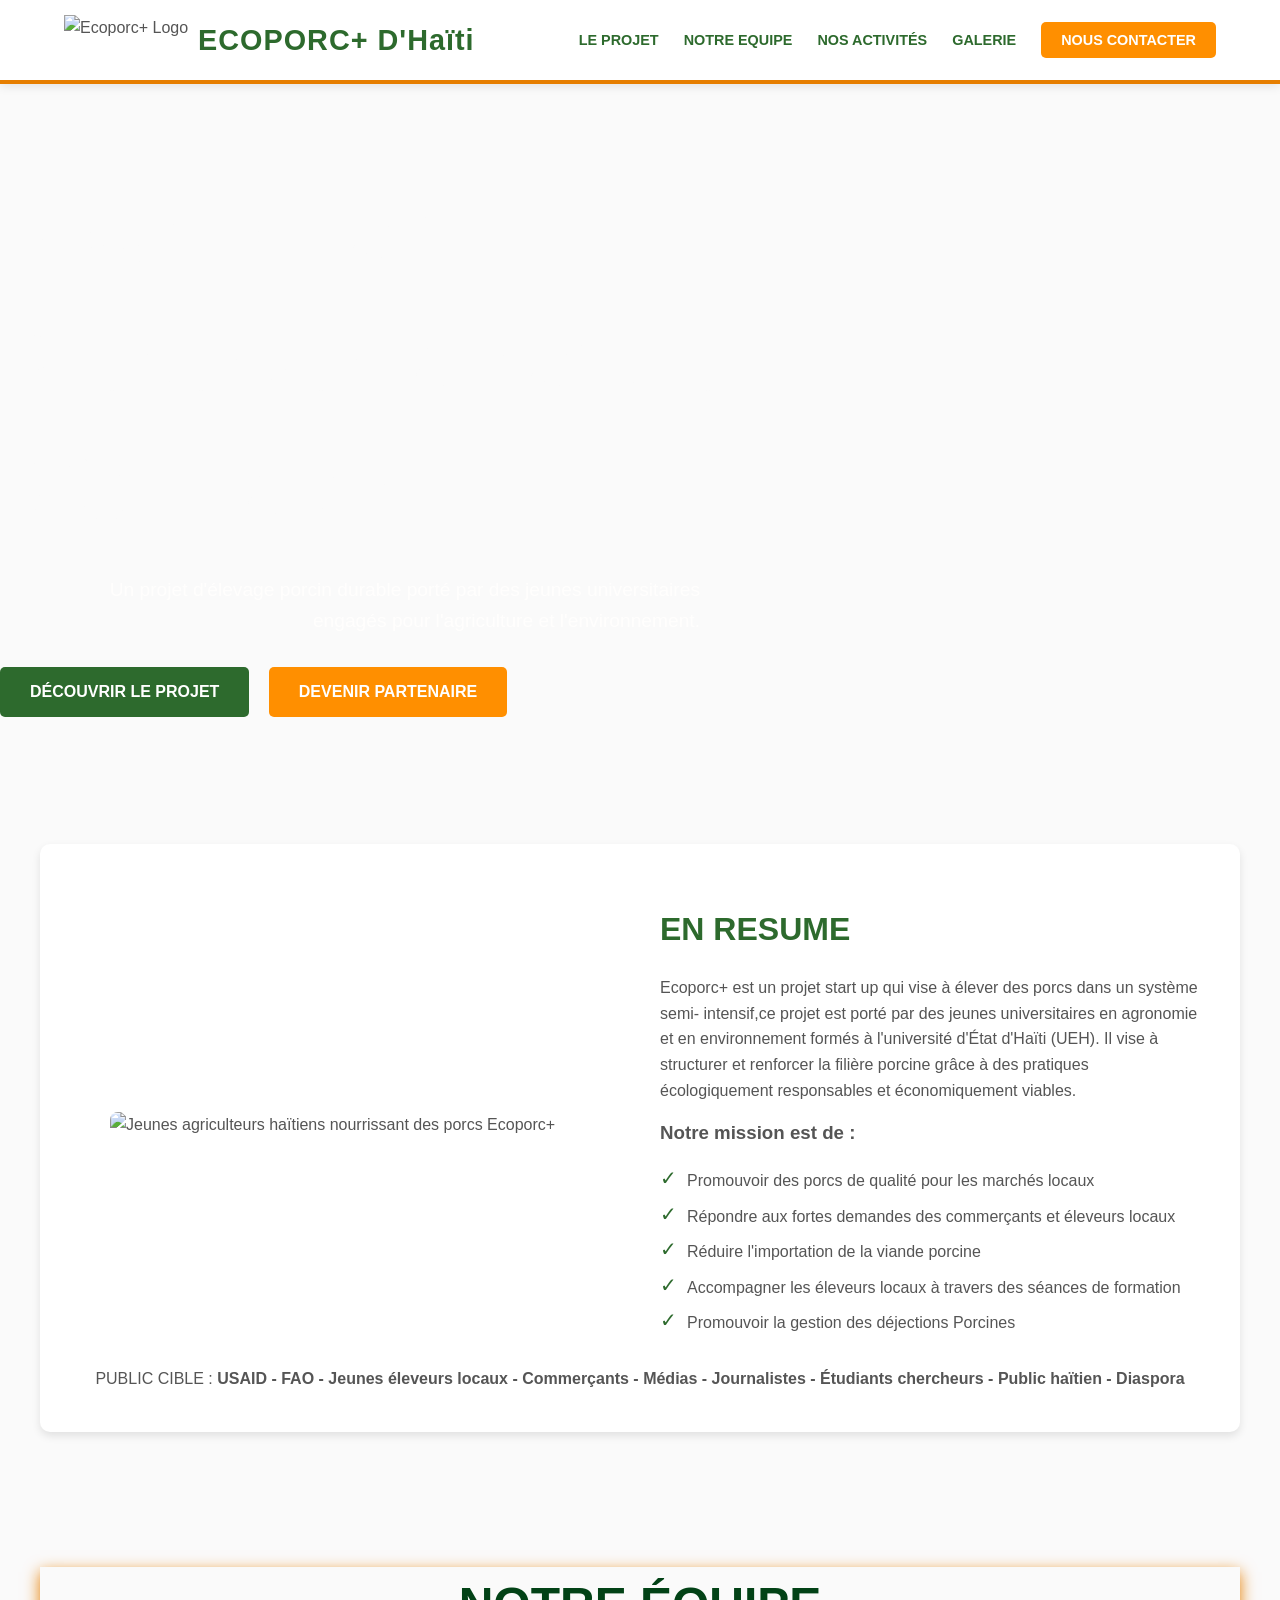
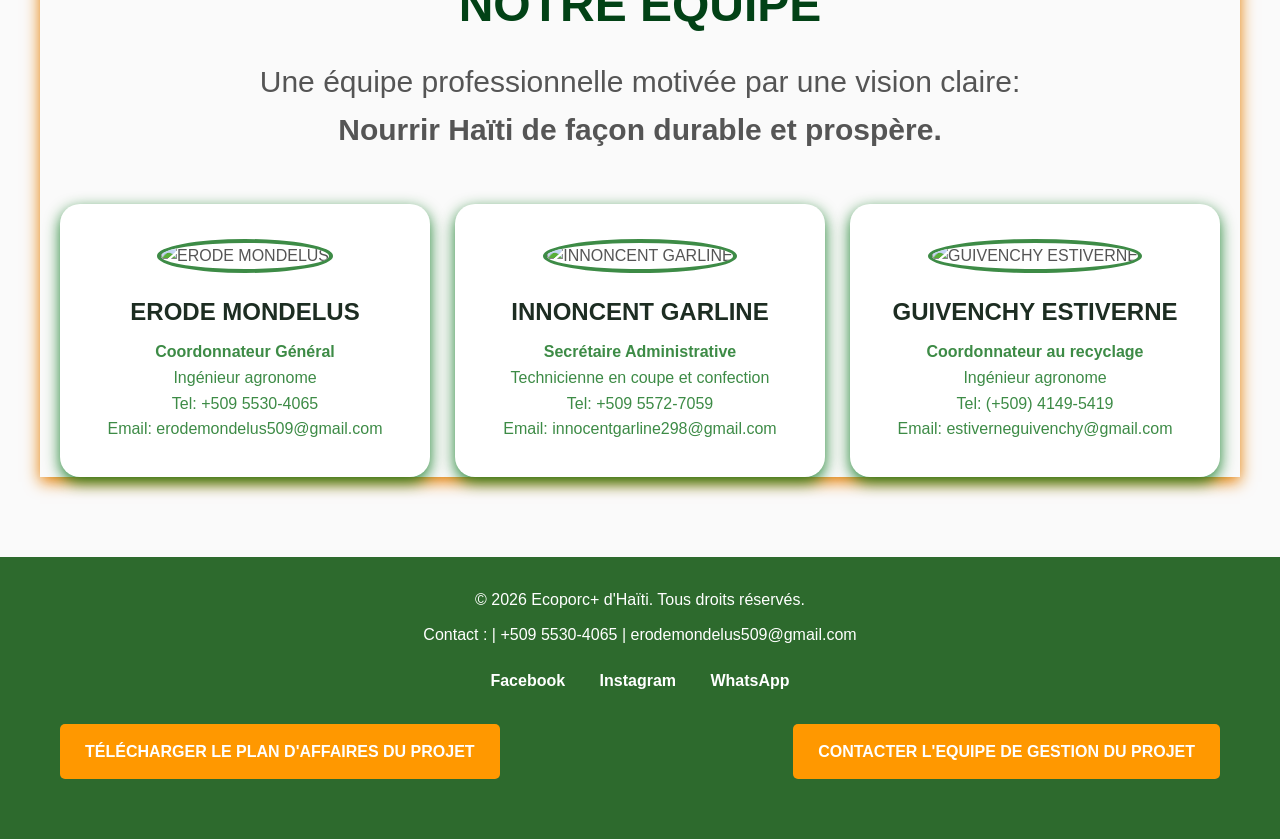
==== index.html @ 76426641 "Ajout des photos, correction de quelques bug et finalisation du footer" ====
<!DOCTYPE html>
<html lang="fr">
<head>
    <meta charset="UTF-8">
    <meta name="viewport" content="width=device-width, initial-scale=1.0">
    <title>Ecoporc+ d'Haïti</title>
    <link rel="stylesheet" href="styles.css">
</head>
<body>

    <!-- Navigation -->
    <header class="main-header">
        <nav class="navbar">
            <div class="logo">
                <img src="Images/logo.png" alt="Ecoporc+ Logo" class="logo-img">
                <h1>ECOPORC+ D'Haïti</h1>
            </div>
            <ul class="nav-links">
                <li><a href="projet.html" class="nav-item">LE PROJET</a></li>
                <li><a href="equipe.html" class="nav-item">NOTRE EQUIPE</a></li>
                <li><a href="activite.html" class="nav-item">NOS ACTIVITÉS</a></li>
                <li><a href="galerie.html" class="nav-item">GALERIE</a></li>
                <li><a href="contact.html" class="nav-item cta-nav">NOUS CONTACTER</a></li>
            </ul>
        </nav>
    </header>

    <!-- Hero Section -->
    <section id="accueil" class="hero">
        <div class="hero-content">
            <h1>Nourrir Haïti - Préserver la nature - Bâtir l'avenir </h1>
            <p>Un projet d'élevage porcin durable porté par des jeunes universitaires engagés pour l'agriculture et l'environnement.</p>
            <div class="hero-btns">
                <a href="Plan d'affaires.pdf" class="btn btn-primary">Découvrir le projet</a>
                <a href="contact.html" class="btn btn-secondary">Devenir partenaire</a>
            </div>
        </div>
    </section>

    <!-- About Section -->
     <section class="mission-section">
        <div class="mission-image-container">
            <img src="Images/image1.png" alt="Jeunes agriculteurs haïtiens nourrissant des porcs Ecoporc+">
        </div>
        <div class="mission-content">
            <h2>EN RESUME</h2>
            <p>
                Ecoporc+ est un projet start up qui vise à élever des porcs dans un système semi- intensif,ce projet est porté par des jeunes universitaires en agronomie et en environnement formés à l'université d'État d'Haïti (UEH). Il vise à structurer et renforcer la filière porcine grâce à des pratiques écologiquement responsables et économiquement viables.
            </p>
            <h3>Notre mission est de : </h3>
            <ul>
                <li><span class="icon-check">&#10003;</span> Promouvoir des porcs de qualité pour les marchés locaux</li>
                <li><span class="icon-check">&#10003;</span> Répondre aux fortes demandes des commerçants et éleveurs locaux</li>
                <li><span class="icon-check">&#10003;</span> Réduire l'importation de la viande porcine </li>
                <li><span class="icon-check">&#10003;</span> Accompagner les éleveurs locaux à travers des séances de formation </li>
                <li><span class="icon-check">&#10003;</span> Promouvoir la gestion des déjections Porcines  </li>
            </ul>
        </div>
        <div class="public-cible">
            <p>
                PUBLIC CIBLE : <strong>USAID - FAO - Jeunes éleveurs locaux - Commerçants - Médias - Journalistes - Étudiants chercheurs - Public haïtien - Diaspora</strong>
            </p>
        </div>
    </section>
    <!-- SECTION EQUIPE -->
<section class="equipe-section">
    <div class="container">
        <h2>NOTRE ÉQUIPE</h2>

        <p class="equipe-description">
            Une équipe professionnelle motivée par une vision claire: <br>
            <class="Equipe-description"><strong> Nourrir Haïti de façon durable et prospère.</strong></p>

        <div class="equipe-grid">
            <div class="equipe-card">
                <img src="Images/mondelus.jpeg" alt="ERODE MONDELUS">
                <h3>ERODE MONDELUS</h3>
                <p><strong>Coordonnateur Général</strong><br> 
                    Ingénieur agronome<br>
                    Tel: +509 5530-4065<br>
                    Email:  erodemondelus509@gmail.com</p>
            </div>

             <div class="equipe-card">
                <img src="Images/Image13.jpeg" alt="INNONCENT GARLINE   ">
                <h3>INNONCENT GARLINE</h3>
                <p><strong>Secrétaire Administrative</strong><br> 
                    Technicienne en coupe et confection<br>
                    Tel: +509 5572-7059<br>
                    Email:  innocentgarline298@gmail.com</p>
            </div>

            <div class="equipe-card">
                <img src="Images/Image12.jpeg" alt="GUIVENCHY ESTIVERNE">
                <h3>GUIVENCHY ESTIVERNE</h3>
                <p><strong>Coordonnateur au recyclage</strong><br> 
                    Ingénieur agronome<br>
                    Tel: (+509) 4149-5419<br>
                    Email:  estiverneguivenchy@gmail.com</p>
            </div>

        </div>
    </div>
</section>
</body>

    <!-- Footer -->
    <footer class="main-footer">
        <div class="Container">
            <div class="footer-info">
                <p>&copy; 2026 Ecoporc+ d'Haïti. Tous droits réservés.</p>
                <p>Contact :  | +509 5530-4065 | erodemondelus509@gmail.com</p>
            </div>
            <div class="social-links">
                <a href="#">Facebook</a>
                <a href="#">Instagram</a>
                <a href="#">WhatsApp</a>
            </div>
        </div>
        <div class="Footer-buttons">
            <a href="#" class="Btn">TÉLÉCHARGER LE PLAN D'AFFAIRES DU PROJET</a>
            <a href="#" class="Btn">CONTACTER L'EQUIPE DE GESTION DU PROJET</a>
        </div>
    </footer>
</body>
</html>
---- styles.css ----
:root {
    --vert-fonce: #2D6A2D;
    --vert-clair: #C8E6C9;
    --marron-terreux: #795548;
    --blanc-casse: #FAFAFA;
    --orange-dore: #FF8F00;
    --text-color: #555555;
}
:root {
    --vert-fonce: #2D6A2D;
    --vert-clair: #C8E6C9;
    --marron-terreux: #795548;
    --blanc-casse: #FAFAFA;
    --orange-dore: #FF8F00;
    --text-color: #555555;
}

* {
    margin: 0;
    padding: 0;
    box-sizing: border-box;
}

body {
    font-family: 'Open Sans', sans-serif;
    background-color: var(--blanc-casse);
    color: var(--text-color);
    line-height: 1.6;
}

h1, h2, h3 {
    font-family: 'Montserrat', sans-serif;
    font-weight: 700;
}
.h2 {text-align: right;}

.container {
    max-width: 1100px;
    margin: 0 auto;
    padding: 0 20px;
    text-align: right;
    width: 1200px;
}

/* Navigation */
.main-header {
    background-color: #fff;
    box-shadow: 0 2px 10px rgba(0,0,0,0.1);
    border-bottom: 4px solid #e67e00;
    position: sticky;
    top: 0;
    z-index: 1000;
}

.navbar {
    display: flex;
    justify-content: space-between;
    align-items: center;
    padding: 15px 5%;
}

.logo {
    display: flex;
    align-items: center;
    gap: 10px;
}

.logo-img {
    height: 50px;
    width: auto;
    object-fit: contain;
}

.logo h1 {
    color: var(--vert-fonce);
    font-size: 1.8rem;
    letter-spacing: 1px;
}

.nav-links {
    display: flex;
    list-style: none;
    align-items: center;
}

.nav-item {
    text-decoration: none;
    color: var(--vert-fonce);
    font-weight: 600;
    margin-left: 25px;
    font-size: 0.9rem;
    text-transform: uppercase;
    transition: color 0.3s;
}

.nav-item:hover {
    color: var(--marron-terreux);
}

.cta-nav {
    background-color: var(--orange-dore);
    color: white;
    padding: 10px 20px;
    border-radius: 5px;
}

.cta-nav:hover {
    background-color: #e67e00;
    color: white;
}

/* Hero Section */
.hero {
    height: 80vh;
    background: linear-gradient(rgba(0,0,0,0.5), rgba(0,0,0,0.5)), url('https://images.unsplash.com/photo-1544225580-3ef372559f35?ixlib=rb-1.2.1&auto=format&fit=crop&w=1920&q=80'); /* Placeholder image */
    background-size: cover;
    background-position: center;
    display: flex;
    align-items: center;
    justify-content: left;
    text-align: left;
    color: white;
    background-image: url(Images/ecoporc_hero_background.png);
}

.hero-content h1 {
    font-size: 5rem;
    margin-bottom: 20px;
    max-width: 800px;
    color: #fafafa;
}

.hero-content p {
    font-size: 1.2rem;
    margin-bottom: 30px;
    max-width: 600px;
    margin-left: auto;
    margin-right: auto;
    color: #fffefd;
    justify-content: right;
    text-align: right;
}

/* Buttons */
.btn {
    display: inline-block;
    padding: 12px 30px;
    text-decoration: none;
    font-family: 'Montserrat', sans-serif;
    font-weight: 700;
    text-transform: uppercase;
    border-radius: 5px;
    transition: transform 0.3s, background 0.3s;
}

.btn:hover {
    transform: translateY(-3px);
}

.btn-primary {
    background-color: var(--vert-fonce);
    color: white;
    margin-right: 15px;
}

.btn-secondary {
    background-color: var(--orange-dore);
    color: white;
}

/* Key Figures */
.key-figures {
    padding: 60px 0;
    background-color: var(--vert-clair);
}

.key-figures .container {
    display: flex;
    justify-content: space-around;
    flex-wrap: wrap;
}

.figure-card {
    text-align: center;
    padding: 20px;
}

.figure-card h3 {
    font-size: 2.5rem;
    color: var(--vert-fonce);
    margin-bottom: 5px;
}

.figure-card p {
    font-weight: 600;
    color: var(--marron-terreux);
}

/* About Section */
.about {
    padding: 80px 0;
    text-align: right;
}

.about h2 {
    color: var(--vert-fonce);
    margin-bottom: 20px;
    font-size: 2.2rem;
}

.about p {
    max-width: 800px;
    margin: 0 auto;
    text-align: right;
}

/* Footer */
.main-footer {
    display: flex;
    flex-direction: column;
    justify-content: space-between;
    align-items: center;
    background-color: var(--vert-fonce);
    color: white;
    text-align: center;
    padding: 30px; /* Réduit l'espace haut/bas */
    margin: 0;       /* Supprime les marges extérieures */
}

.footer-info p {
    margin-bottom: 10px;
}

.social-links {
    margin-top: 20px;
}

.social-links a {
    color: white;
    text-decoration: none;
    margin: 0 15px;
    font-weight: 600;
}
.Footer-buttons{
    display: flex;
    justify-content: space-between; /* bouton gauche et bouton droite */
    align-items: center;            /* alignement vertical */
    width: 100%;
    padding: 30px;
}
@media (max-width:768px){
    .Footer-buttons{
        flex-direction: column;
        gap: 20px;
    }
}

.Btn{
    background-color: #ff9800;
    color: white;
    text-decoration: none;
    padding: 15px 25px;
    border-radius: 5px;
    font-weight: bold;
}


@media (max-width: 1200px   ) {
    .navbar {
        flex-direction: column;
    }
    .nav-links {
        margin-top: 20px;
    }
    .nav-item {
        margin: 0 10px;
    }
    .hero-content h1 {
        font-size: 2rem;
    }
}
body {
    font-family: 'Open Sans', sans-serif;
    margin: 0;
    padding: 0;
    background-color: #FAFAFA; /* Blanc cassé */
    color: #555555; /* Gris pour le texte courant */
}

.mission-section {
    display: flex;
    flex-wrap: wrap; /* Allows items to wrap on smaller screens */
    align-items: center;
    justify-content: center;
    padding: 40px 20px;
    max-width: 1200px;
    margin: 40px auto;
    background-color: #FFFFFF;
    border-radius: 10px;
    box-shadow: 0 4px 8px rgba(0, 0, 0, 0.1);
}

.mission-image-container {
    flex: 1 1 50%; /* Takes 50% width, shrinks if needed */
    max-width: 1200px;
    padding: 50px;
    box-sizing: border-box;
}

.mission-image-container img {
    max-width: 100%;
    height: auto;
    border-radius: 8px;
    display: block;
}

.mission-content {
    flex: 1 1 50%; /* Takes 50% width, shrinks if needed */
    max-width: 1200px;
    padding: 20px;
    box-sizing: border-box;
}

.mission-content h2 {
    font-family: 'Montserrat', sans-serif;
    font-size: 32px; /* H1 size as per Cahier des Charges, adapted for section title */
    font-weight: 700; /* Gras */
    color: #2D6A2D; /* Vert foncé */
    margin-bottom: 20px;
}

.mission-content p {
    font-size: 16px;
    line-height: 1.6;
    margin-bottom: 15px;
}

.mission-content ul {
    list-style: none;
    padding: 0;
    margin-top: 20px;
}

.mission-content ul li {
    margin-bottom: 10px;
    display: flex;
    align-items: flex-start;
    font-size: 16px;
}

.icon-check {
    color: #2D6A2D; /* Vert foncé */
    font-size: 20px;
    margin-right: 10px;
    line-height: 1;
}

.mission-content ul li strong {
    color: #795548; /* Marron terreux for sub-titles/key points */
    font-family: 'Montserrat', sans-serif;
    font-weight: 600; /* Semi-gras */
}
/* SECTION EQUIPE */

.equipe-section{
    position: relative;
    overflow: hidden;
    padding: 80px 20px;
}

.equipe-section::before{
    content: "";
    position: absolute;
    inset: 0;
    z-index: 0;
}

.equipe-section > *{
    position: relative;
    z-index: 1;
    justify-content: center;
    text-align: center;
}

.container{
    max-width:1200px;
    margin:auto
    justify-content: center;
    text-align: center;
    box-shadow: 0 5px 15px #e67e00;
}

.equipe-section h2{
    font-size:48px;
    color:#024216;
    margin:15px 0;
    font-weight:700;
}

.equipe-description{
    font-size:30px;
    color:#555;
    margin-bottom:50px;
    text-align: center;
}

.equipe-grid{
    display:grid;
    grid-template-columns:repeat(auto-fit,minmax(250px,1fr));
    gap:25px;
}

.equipe-card{
    background:white;
    border-radius:20px;
    padding:35px 20px;
    text-align:center;
    box-shadow:0 5px 15px rgba(2, 114, 21, 0.884);
    transition:0.3s;
}

.equipe-card:hover{
    transform:translateY(-8px);
}

.equipe-card img{
    width:110px;
    height:110px;
    border-radius:50%;
    object-fit:cover;
    border:4px solid #3d8b46;
    margin-bottom:20px;
}

.equipe-card h3{
    font-size:24px;
    color:#1d2d22;
    margin-bottom:8px;
}

.equipe-card p{
    color:#3d8b46;
    font-weight:500;
}
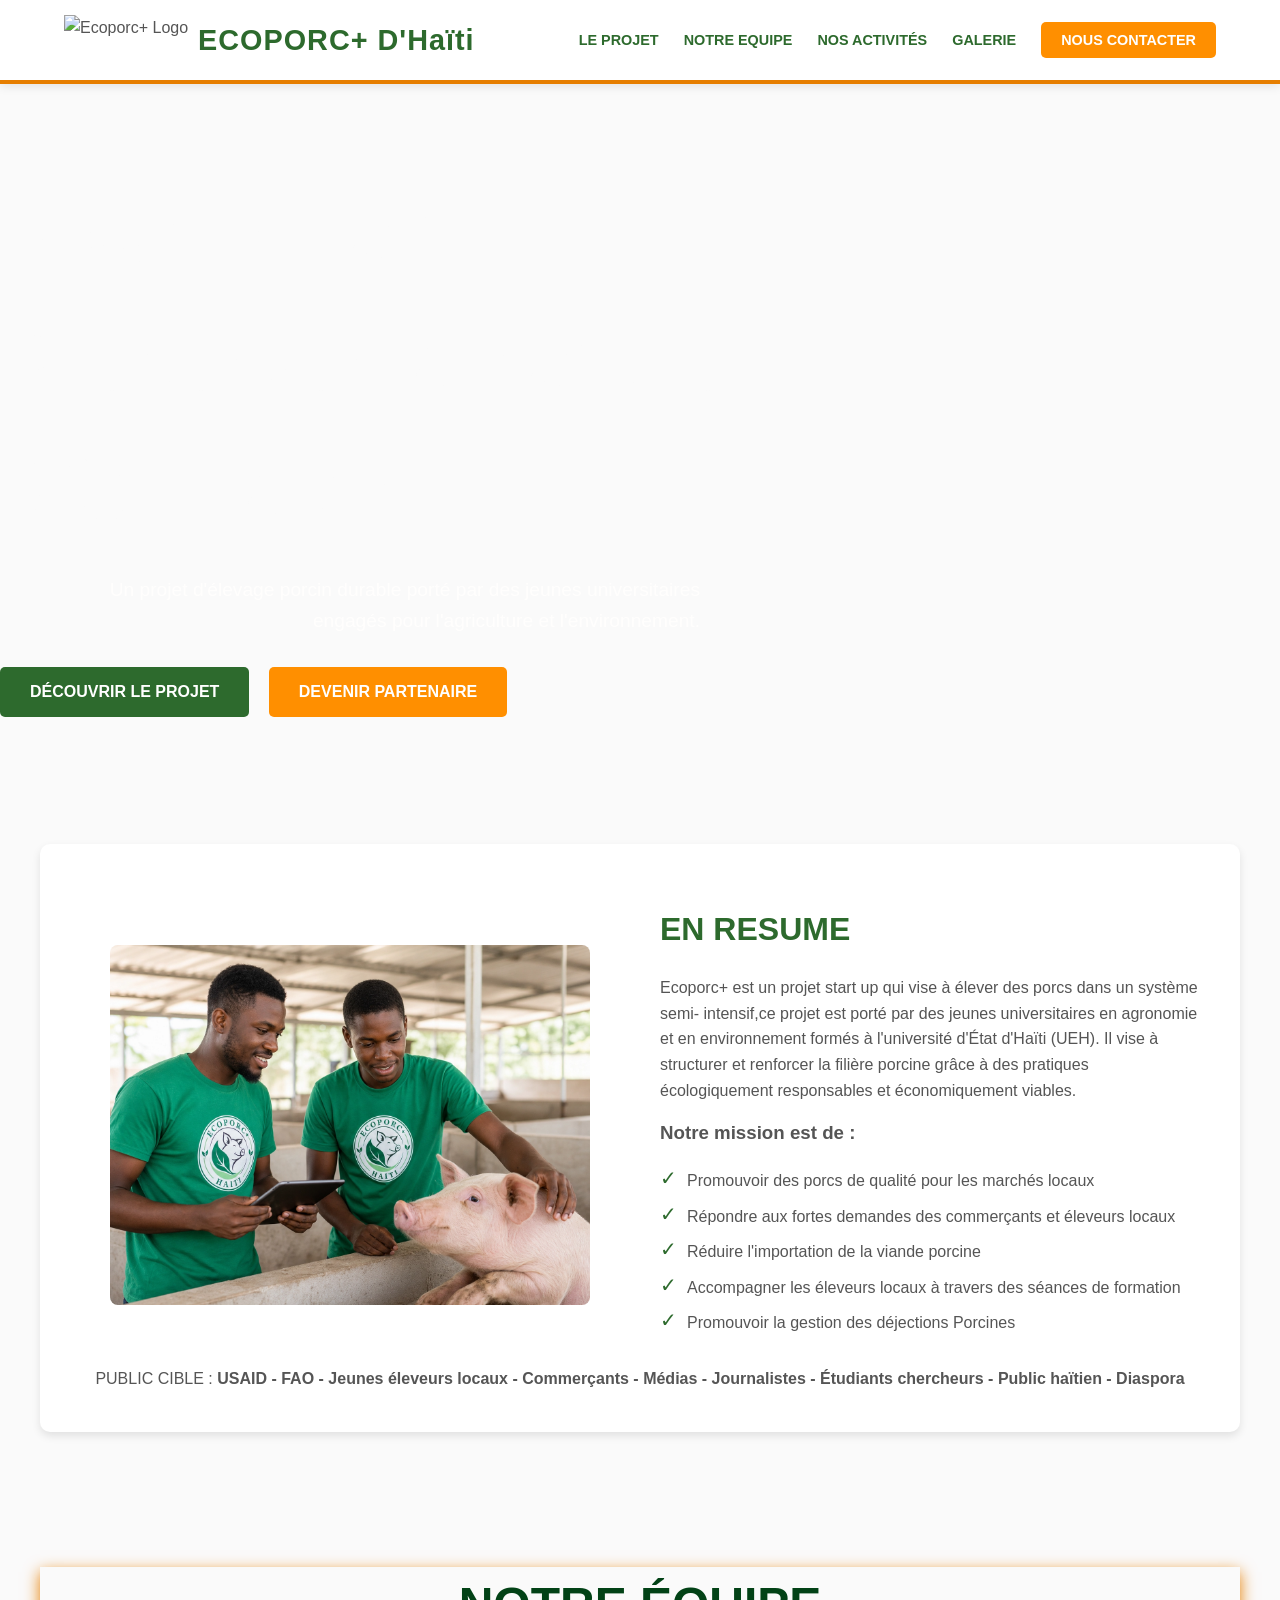
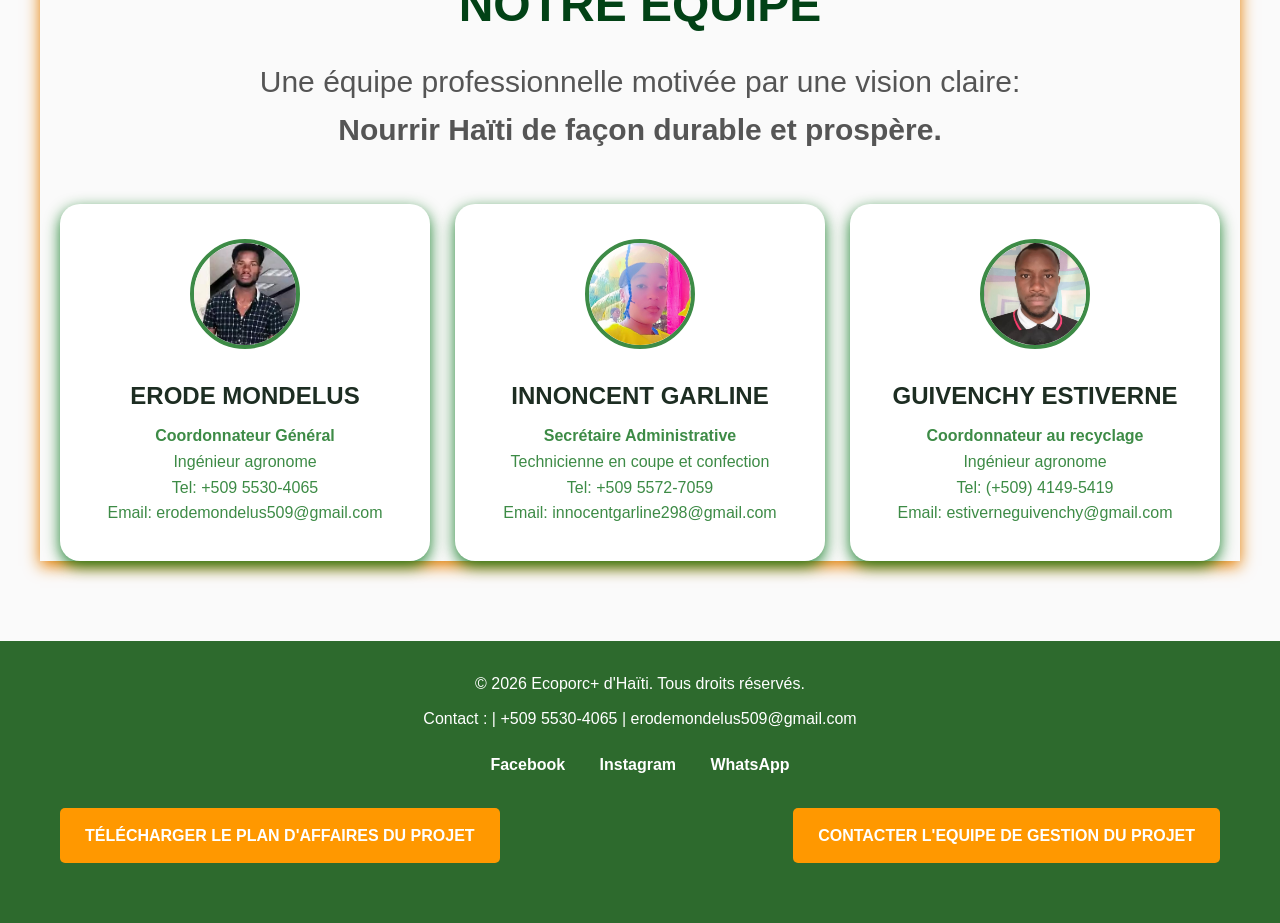
==== commit 6a069838: "correction du dossier des images" ====
--- a/index.html
+++ b/index.html
@@ -12,7 +12,7 @@
     <header class="main-header">
         <nav class="navbar">
             <div class="logo">
-                <img src="Images/logo.png" alt="Ecoporc+ Logo" class="logo-img">
+                <img src="pictures/logo.png" alt="Ecoporc+ Logo" class="logo-img">
                 <h1>ECOPORC+ D'Haïti</h1>
             </div>
             <ul class="nav-links">
@@ -40,7 +40,7 @@
     <!-- About Section -->
      <section class="mission-section">
         <div class="mission-image-container">
-            <img src="Images/image1.png" alt="Jeunes agriculteurs haïtiens nourrissant des porcs Ecoporc+">
+            <img src="pictures/image1.png" alt="Jeunes agriculteurs haïtiens nourrissant des porcs Ecoporc+">
         </div>
         <div class="mission-content">
             <h2>EN RESUME</h2>
@@ -73,7 +73,7 @@
 
         <div class="equipe-grid">
             <div class="equipe-card">
-                <img src="Images/mondelus.jpeg" alt="ERODE MONDELUS">
+                <img src="pictures/mondelus.jpeg" alt="ERODE MONDELUS">
                 <h3>ERODE MONDELUS</h3>
                 <p><strong>Coordonnateur Général</strong><br> 
                     Ingénieur agronome<br>
@@ -82,7 +82,7 @@
             </div>
 
              <div class="equipe-card">
-                <img src="Images/Image13.jpeg" alt="INNONCENT GARLINE   ">
+                <img src="pictures/Image13.jpeg" alt="INNONCENT GARLINE   ">
                 <h3>INNONCENT GARLINE</h3>
                 <p><strong>Secrétaire Administrative</strong><br> 
                     Technicienne en coupe et confection<br>
@@ -91,7 +91,7 @@
             </div>
 
             <div class="equipe-card">
-                <img src="Images/Image12.jpeg" alt="GUIVENCHY ESTIVERNE">
+                <img src="pictures/Image12.jpeg" alt="GUIVENCHY ESTIVERNE">
                 <h3>GUIVENCHY ESTIVERNE</h3>
                 <p><strong>Coordonnateur au recyclage</strong><br> 
                     Ingénieur agronome<br>
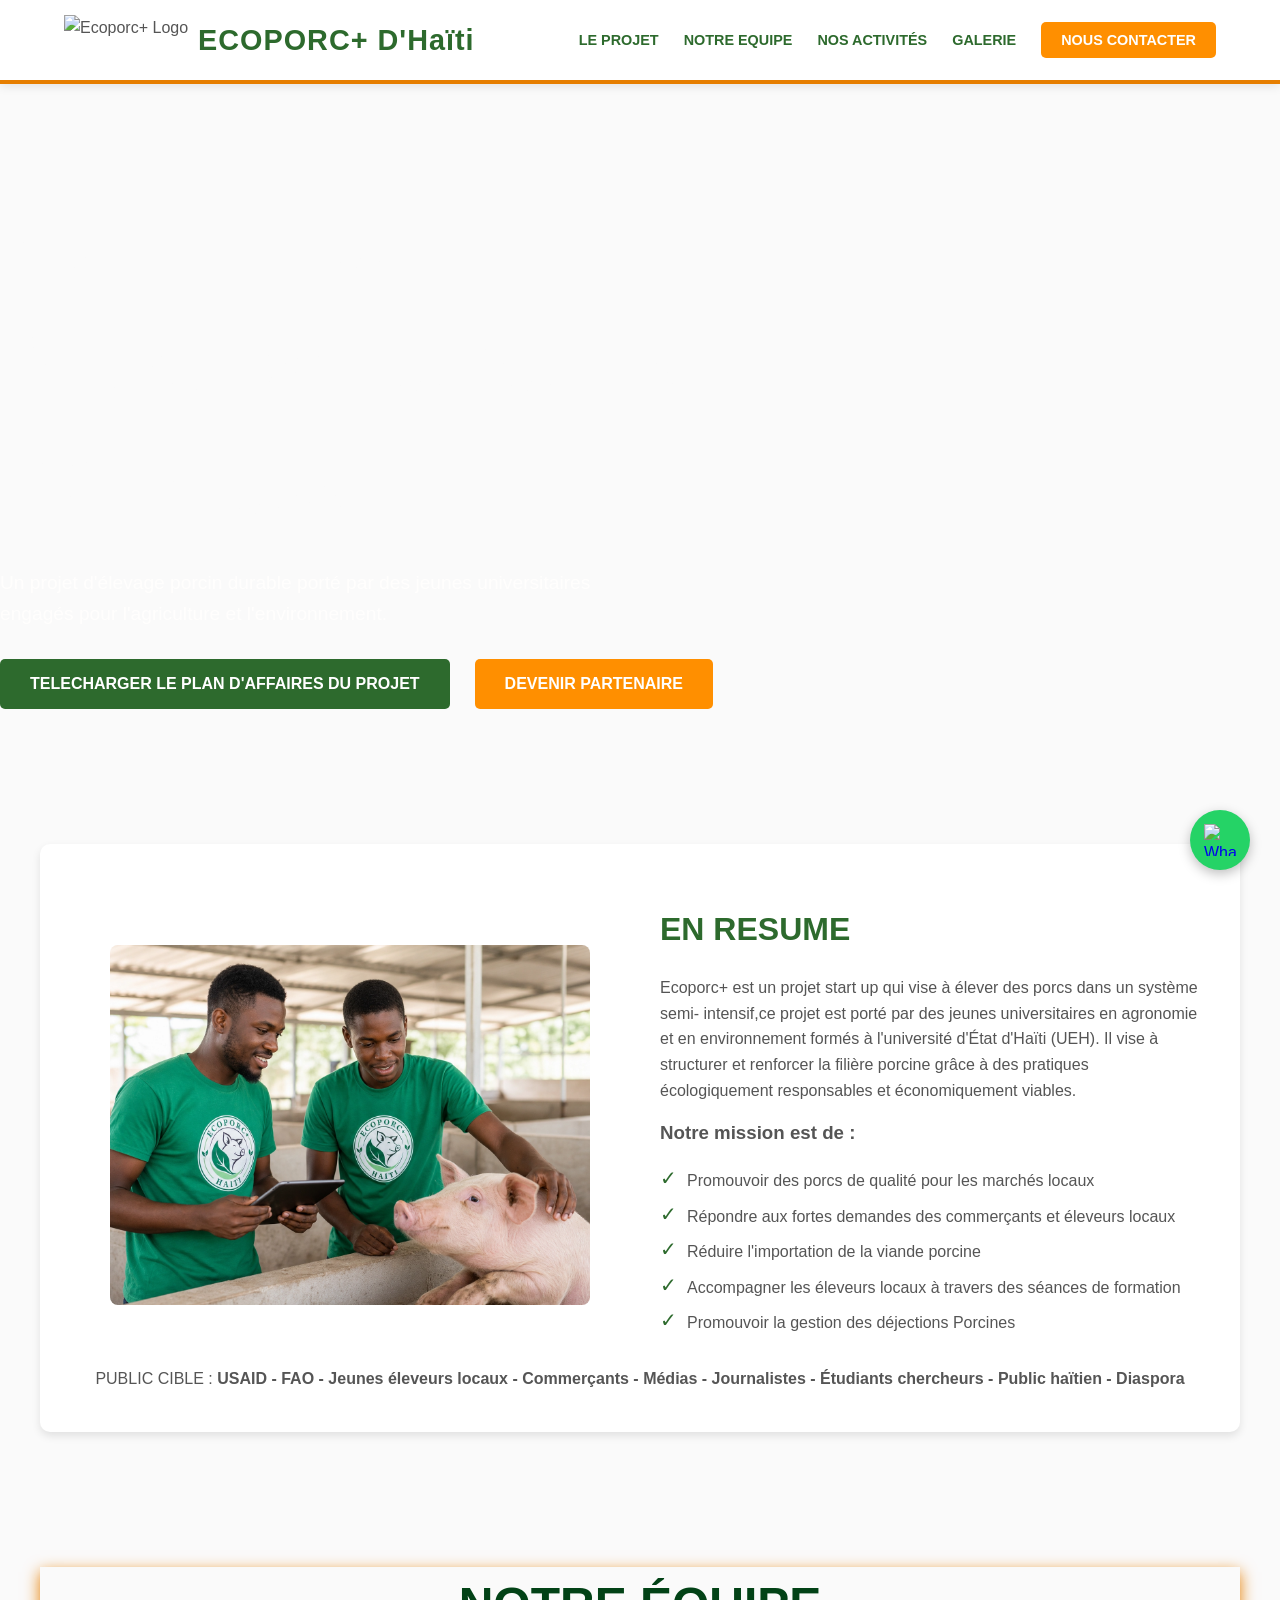
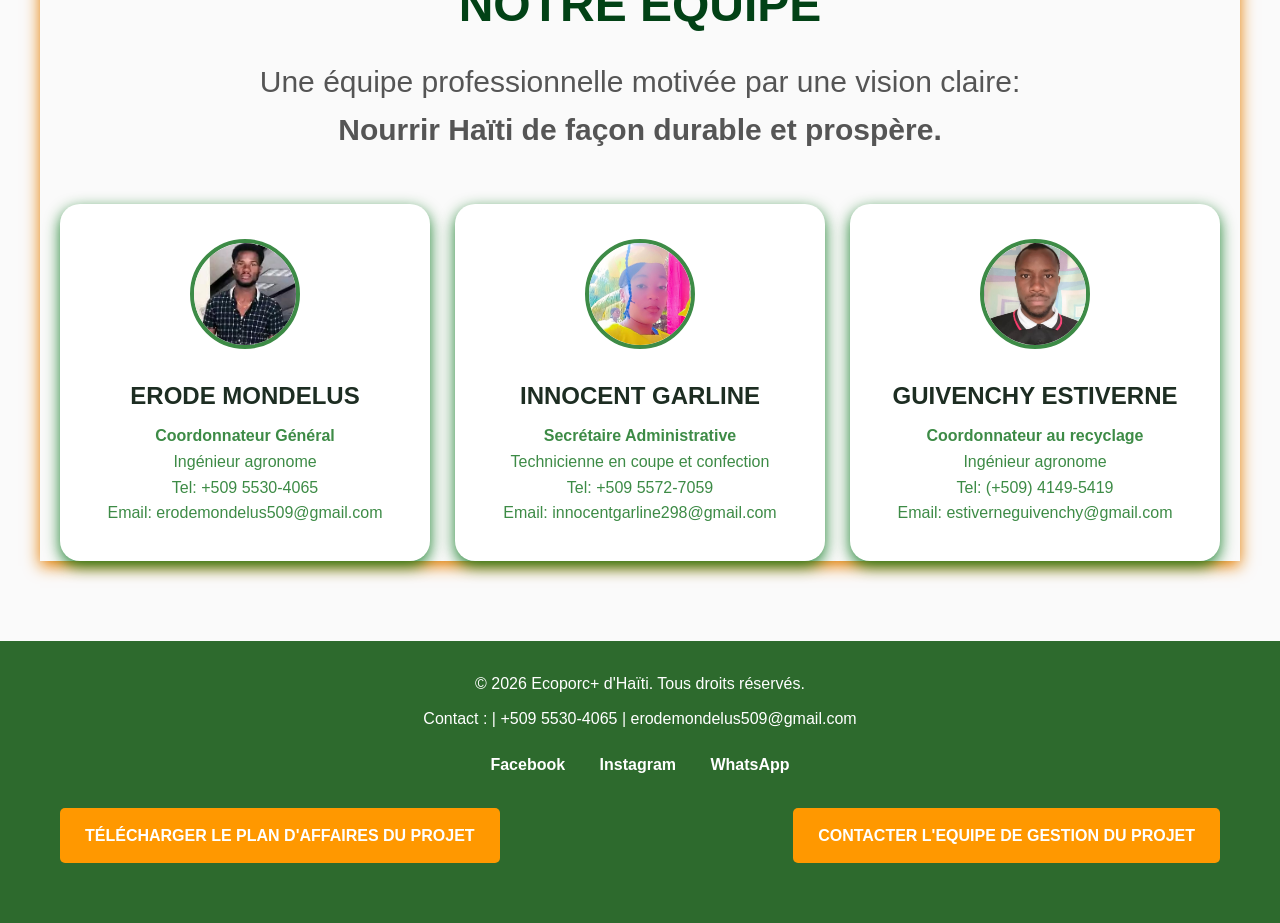
==== commit fcece1a9: "update site" ====
--- a/index.html
+++ b/index.html
@@ -15,7 +15,8 @@
                 <img src="pictures/logo.png" alt="Ecoporc+ Logo" class="logo-img">
                 <h1>ECOPORC+ D'Haïti</h1>
             </div>
-            <ul class="nav-links">
+            <button class="hamburger" id="hamburger" aria-label="Menu">&#9776;</button>
+            <ul class="nav-links" id="nav-links">
                 <li><a href="projet.html" class="nav-item">LE PROJET</a></li>
                 <li><a href="equipe.html" class="nav-item">NOTRE EQUIPE</a></li>
                 <li><a href="activite.html" class="nav-item">NOS ACTIVITÉS</a></li>
@@ -23,6 +24,11 @@
                 <li><a href="contact.html" class="nav-item cta-nav">NOUS CONTACTER</a></li>
             </ul>
         </nav>
+        <script>
+            document.getElementById('hamburger').addEventListener('click', function() {
+                document.getElementById('nav-links').classList.toggle('nav-open');
+            });
+        </script>
     </header>
 
     <!-- Hero Section -->
@@ -31,7 +37,7 @@
             <h1>Nourrir Haïti - Préserver la nature - Bâtir l'avenir </h1>
             <p>Un projet d'élevage porcin durable porté par des jeunes universitaires engagés pour l'agriculture et l'environnement.</p>
             <div class="hero-btns">
-                <a href="Plan d'affaires.pdf" class="btn btn-primary">Découvrir le projet</a>
+                <a href="Plan_d_affaires.pdf" class="btn btn-primary">TELECHARGER LE PLAN D'AFFAIRES DU PROJET</a>
                 <a href="contact.html" class="btn btn-secondary">Devenir partenaire</a>
             </div>
         </div>
@@ -69,7 +75,8 @@
 
         <p class="equipe-description">
             Une équipe professionnelle motivée par une vision claire: <br>
-            <class="Equipe-description"><strong> Nourrir Haïti de façon durable et prospère.</strong></p>
+            <strong>Nourrir Haïti de façon durable et prospère.</strong>
+        </p>
 
         <div class="equipe-grid">
             <div class="equipe-card">
@@ -82,8 +89,8 @@
             </div>
 
              <div class="equipe-card">
-                <img src="pictures/Image13.jpeg" alt="INNONCENT GARLINE   ">
-                <h3>INNONCENT GARLINE</h3>
+                <img src="pictures/Image13.jpeg" alt="INNOCENT GARLINE">
+                <h3>INNOCENT GARLINE</h3>
                 <p><strong>Secrétaire Administrative</strong><br> 
                     Technicienne en coupe et confection<br>
                     Tel: +509 5572-7059<br>
@@ -98,15 +105,14 @@
                     Tel: (+509) 4149-5419<br>
                     Email:  estiverneguivenchy@gmail.com</p>
             </div>
-
         </div>
     </div>
 </section>
-</body>
+
 
     <!-- Footer -->
     <footer class="main-footer">
-        <div class="Container">
+        <div class="container">
             <div class="footer-info">
                 <p>&copy; 2026 Ecoporc+ d'Haïti. Tous droits réservés.</p>
                 <p>Contact :  | +509 5530-4065 | erodemondelus509@gmail.com</p>
@@ -122,5 +128,9 @@
             <a href="#" class="Btn">CONTACTER L'EQUIPE DE GESTION DU PROJET</a>
         </div>
     </footer>
+    <!-- Bouton flottant WhatsApp -->
+<a href="https://wa.me/50955304065" target="_blank" class="whatsapp-float" aria-label="Envoyer un message WhatsApp">
+    <img src="https://upload.wikimedia.org/wikipedia/commons/6/6b/WhatsApp.svg" alt="WhatsApp" width="32" height="32">
+</a>
 </body>
 </html>
--- a/styles.css
+++ b/styles.css
@@ -6,14 +6,6 @@
     --orange-dore: #FF8F00;
     --text-color: #555555;
 }
-:root {
-    --vert-fonce: #2D6A2D;
-    --vert-clair: #C8E6C9;
-    --marron-terreux: #795548;
-    --blanc-casse: #FAFAFA;
-    --orange-dore: #FF8F00;
-    --text-color: #555555;
-}
 
 * {
     margin: 0;
@@ -36,10 +28,10 @@
 
 .container {
     max-width: 1100px;
+    width: 100%;
     margin: 0 auto;
     padding: 0 20px;
     text-align: right;
-    width: 1200px;
 }
 
 /* Navigation */
@@ -109,6 +101,34 @@
     color: white;
 }
 
+/* Hamburger */
+.hamburger {
+    display: none;
+    background: none;
+    border: none;
+    font-size: 1.8rem;
+    color: var(--vert-fonce);
+    cursor: pointer;
+}
+
+@media (max-width: 768px) {
+    .hamburger {
+        display: block;
+    }
+    .nav-links {
+        display: none;
+        flex-direction: column;
+        width: 100%;
+        padding: 10px 0;
+    }
+    .nav-links.nav-open {
+        display: flex;
+    }
+    .nav-item {
+        margin: 8px 0;
+    }
+}
+
 /* Hero Section */
 .hero {
     height: 80vh;
@@ -120,11 +140,11 @@
     justify-content: left;
     text-align: left;
     color: white;
-    background-image: url(Images/ecoporc_hero_background.png);
+    background-image: url(pictures/ecoporc_hero_background.png);
 }
 
 .hero-content h1 {
-    font-size: 5rem;
+    font-size: clamp(1.8rem, 6vw, 5rem);
     margin-bottom: 20px;
     max-width: 800px;
     color: #fafafa;
@@ -134,14 +154,17 @@
     font-size: 1.2rem;
     margin-bottom: 30px;
     max-width: 600px;
-    margin-left: auto;
-    margin-right: auto;
     color: #fffefd;
-    justify-content: right;
-    text-align: right;
+    text-align: left;
 }
 
 /* Buttons */
+.hero-btns {
+    display: flex;
+    flex-wrap: wrap;
+    gap: 10px;
+}
+
 .btn {
     display: inline-block;
     padding: 12px 30px;
@@ -265,7 +288,7 @@
 }
 
 
-@media (max-width: 1200px   ) {
+@media (max-width: 768px) {
     .navbar {
         flex-direction: column;
     }
@@ -275,17 +298,15 @@
     .nav-item {
         margin: 0 10px;
     }
-    .hero-content h1 {
-        font-size: 2rem;
-    }
-}
-body {
-    font-family: 'Open Sans', sans-serif;
-    margin: 0;
-    padding: 0;
-    background-color: #FAFAFA; /* Blanc cassé */
-    color: #555555; /* Gris pour le texte courant */
-}
+    .mission-image-container {
+        flex: 1 1 100%;
+        padding: 20px;
+    }
+    .mission-content {
+        flex: 1 1 100%;
+    }
+}
+
 
 .mission-section {
     display: flex;
@@ -384,9 +405,12 @@
 
 .container{
     max-width:1200px;
-    margin:auto
+    margin:auto;
     justify-content: center;
     text-align: center;
+}
+
+.equipe-section .container {
     box-shadow: 0 5px 15px #e67e00;
 }
 
@@ -442,3 +466,22 @@
     color:#3d8b46;
     font-weight:500;
 }
+.whatsapp-float {
+    position: fixed;
+    bottom: 30px;
+    right: 30px;
+    background-color: #25D366;
+    border-radius: 50%;
+    width: 60px;
+    height: 60px;
+    display: flex;
+    align-items: center;
+    justify-content: center;
+    box-shadow: 0 4px 12px rgba(0,0,0,0.25);
+    z-index: 9999;
+    transition: transform 0.3s;
+}
+
+.whatsapp-float:hover {
+    transform: scale(1.1);
+}
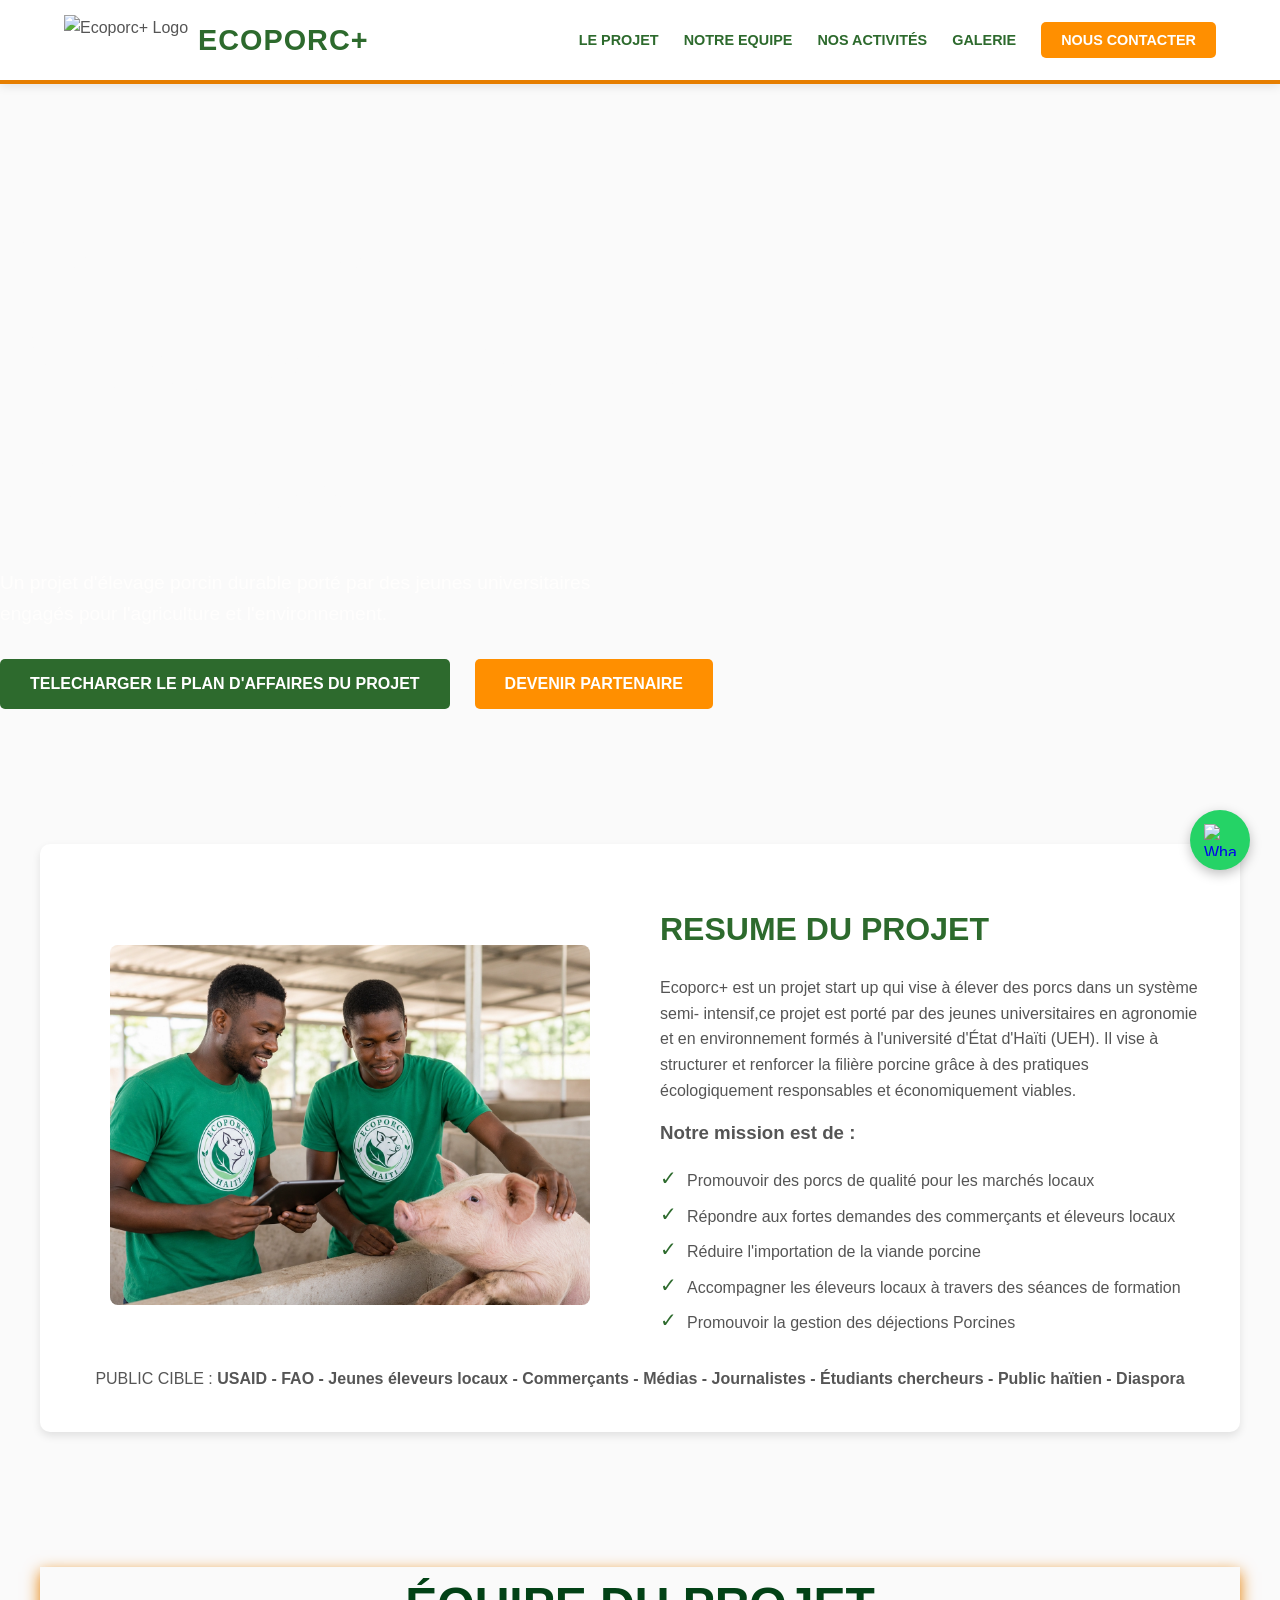
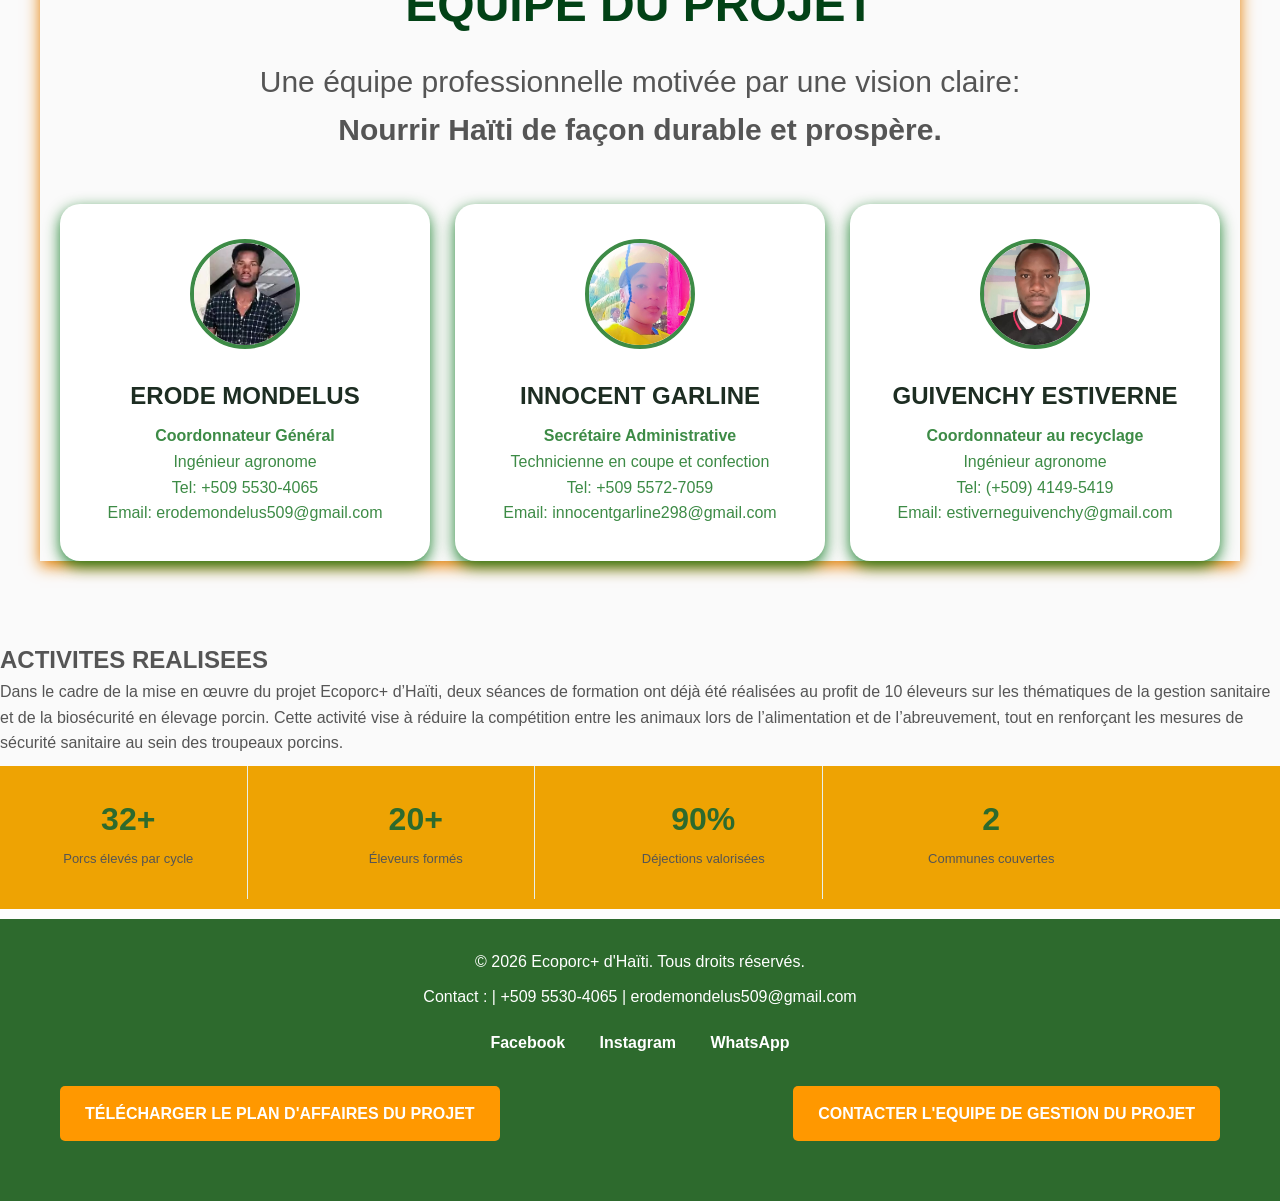
==== commit ac40c98c: "liaison pour recevoir email en prive" ====
--- a/index.html
+++ b/index.html
@@ -13,7 +13,7 @@
         <nav class="navbar">
             <div class="logo">
                 <img src="pictures/logo.png" alt="Ecoporc+ Logo" class="logo-img">
-                <h1>ECOPORC+ D'Haïti</h1>
+                <h1>ECOPORC+</h1>
             </div>
             <button class="hamburger" id="hamburger" aria-label="Menu">&#9776;</button>
             <ul class="nav-links" id="nav-links">
@@ -49,7 +49,7 @@
             <img src="pictures/image1.png" alt="Jeunes agriculteurs haïtiens nourrissant des porcs Ecoporc+">
         </div>
         <div class="mission-content">
-            <h2>EN RESUME</h2>
+            <h2>RESUME DU PROJET</h2>
             <p>
                 Ecoporc+ est un projet start up qui vise à élever des porcs dans un système semi- intensif,ce projet est porté par des jeunes universitaires en agronomie et en environnement formés à l'université d'État d'Haïti (UEH). Il vise à structurer et renforcer la filière porcine grâce à des pratiques écologiquement responsables et économiquement viables.
             </p>
@@ -71,7 +71,7 @@
     <!-- SECTION EQUIPE -->
 <section class="equipe-section">
     <div class="container">
-        <h2>NOTRE ÉQUIPE</h2>
+        <h2>ÉQUIPE DU PROJET</h2>
 
         <p class="equipe-description">
             Une équipe professionnelle motivée par une vision claire: <br>
@@ -108,6 +108,44 @@
         </div>
     </div>
 </section>
+<section class="activites">
+
+    <!-- Partie texte -->
+    <div class="texte-activites">
+
+        <h2>ACTIVITES REALISEES</h2>
+
+        <p>
+            Dans le cadre de la mise en œuvre du projet Ecoporc+ d’Haïti, 
+            deux séances de formation ont déjà été réalisées au profit de 10 éleveurs 
+            sur les thématiques de la gestion sanitaire et de la biosécurité en élevage porcin.
+             Cette activité vise à réduire la compétition
+            entre les animaux lors de l’alimentation et de l’abreuvement, tout en renforçant
+            les mesures de sécurité sanitaire au sein des troupeaux porcins. 
+        </p>
+    </div>
+<!-- STATS BAR -->
+<div class="stats-bar">
+  <div class="stats-inner">
+    <div class="stat-item">
+      <span class="stat-number">32+</span>
+      <span class="stat-label">Porcs élevés par cycle</span>
+    </div>
+    <div class="stat-item">
+      <span class="stat-number">20+</span>
+      <span class="stat-label">Éleveurs formés</span>
+    </div>
+    <div class="stat-item">
+      <span class="stat-number">90%</span>
+      <span class="stat-label">Déjections valorisées</span>
+    </div>
+    <div class="stat-item">
+      <span class="stat-number">2</span>
+      <span class="stat-label">Communes couvertes</span>
+    </div>
+  </div>
+</div>
+</section>
 
 
     <!-- Footer -->
@@ -118,14 +156,14 @@
                 <p>Contact :  | +509 5530-4065 | erodemondelus509@gmail.com</p>
             </div>
             <div class="social-links">
-                <a href="#">Facebook</a>
-                <a href="#">Instagram</a>
-                <a href="#">WhatsApp</a>
+                <a href="https://www.facebook.com/profile.php?id=61582019499206&mibextid=ZbWKwL">Facebook</a>
+                <a href="https://www.instagram.com/ecoporc_haiti/" target="_blank">Instagram</a>
+                <a href="https://wa.me/50955304065" target="_blank">WhatsApp</a>
             </div>
         </div>
         <div class="Footer-buttons">
-            <a href="#" class="Btn">TÉLÉCHARGER LE PLAN D'AFFAIRES DU PROJET</a>
-            <a href="#" class="Btn">CONTACTER L'EQUIPE DE GESTION DU PROJET</a>
+            <a href="Plan_d_affaires.pdf" class="Btn">TÉLÉCHARGER LE PLAN D'AFFAIRES DU PROJET</a>
+            <a href="contact.html" class="Btn">CONTACTER L'EQUIPE DE GESTION DU PROJET</a>
         </div>
     </footer>
     <!-- Bouton flottant WhatsApp -->
--- a/styles.css
+++ b/styles.css
@@ -86,7 +86,7 @@
 }
 
 .nav-item:hover {
-    color: var(--marron-terreux);
+    background-color: rgb(255, 166, 0);
 }
 
 .cta-nav {
@@ -290,10 +290,13 @@
 
 @media (max-width: 768px) {
     .navbar {
-        flex-direction: column;
+        flex-direction: row;
+        justify-content: space-between;
+        flex-wrap: wrap;
     }
     .nav-links {
         margin-top: 20px;
+        width: 100%;
     }
     .nav-item {
         margin: 0 10px;
@@ -484,4 +487,50 @@
 
 .whatsapp-float:hover {
     transform: scale(1.1);
+}
+/* ── STATS BAR ── */
+  .stats-bar {
+    background: #eea303;
+    border-bottom: 10px solid #fdfdfd;
+    padding: 0px;
+    justify-content: space-between;
+    border-radius: 0%;
+    gap: 12px;
+  }
+
+  .stats-inner {
+    max-width: 1100px;
+    margin: 10px;
+    display: grid;
+    grid-template-columns: repeat(4, 1fr);
+    gap: 50px;
+  }
+
+  .stat-item {
+    padding: 28px 24px;
+    text-align: center;
+    border-right: 1px solid #e8f0e8;
+    gap: 50px;
+  }
+
+  .stat-item:last-child { border-right: none; }
+
+  .stat-number {
+    font-family: 'Montserrat', sans-serif;
+    font-size: 32px;
+    font-weight: 700;
+    color: var(--vert-fonce);
+    display: block;
+  }
+
+  .stat-label {
+    font-size: 13px;
+    color: var(--gris-texte);
+    margin-top: 4px;
+  }
+#status-message{
+    text-align: center;
+    font-size: 16px;
+    margin-top: 15px;
+    transition: .3s;
 }
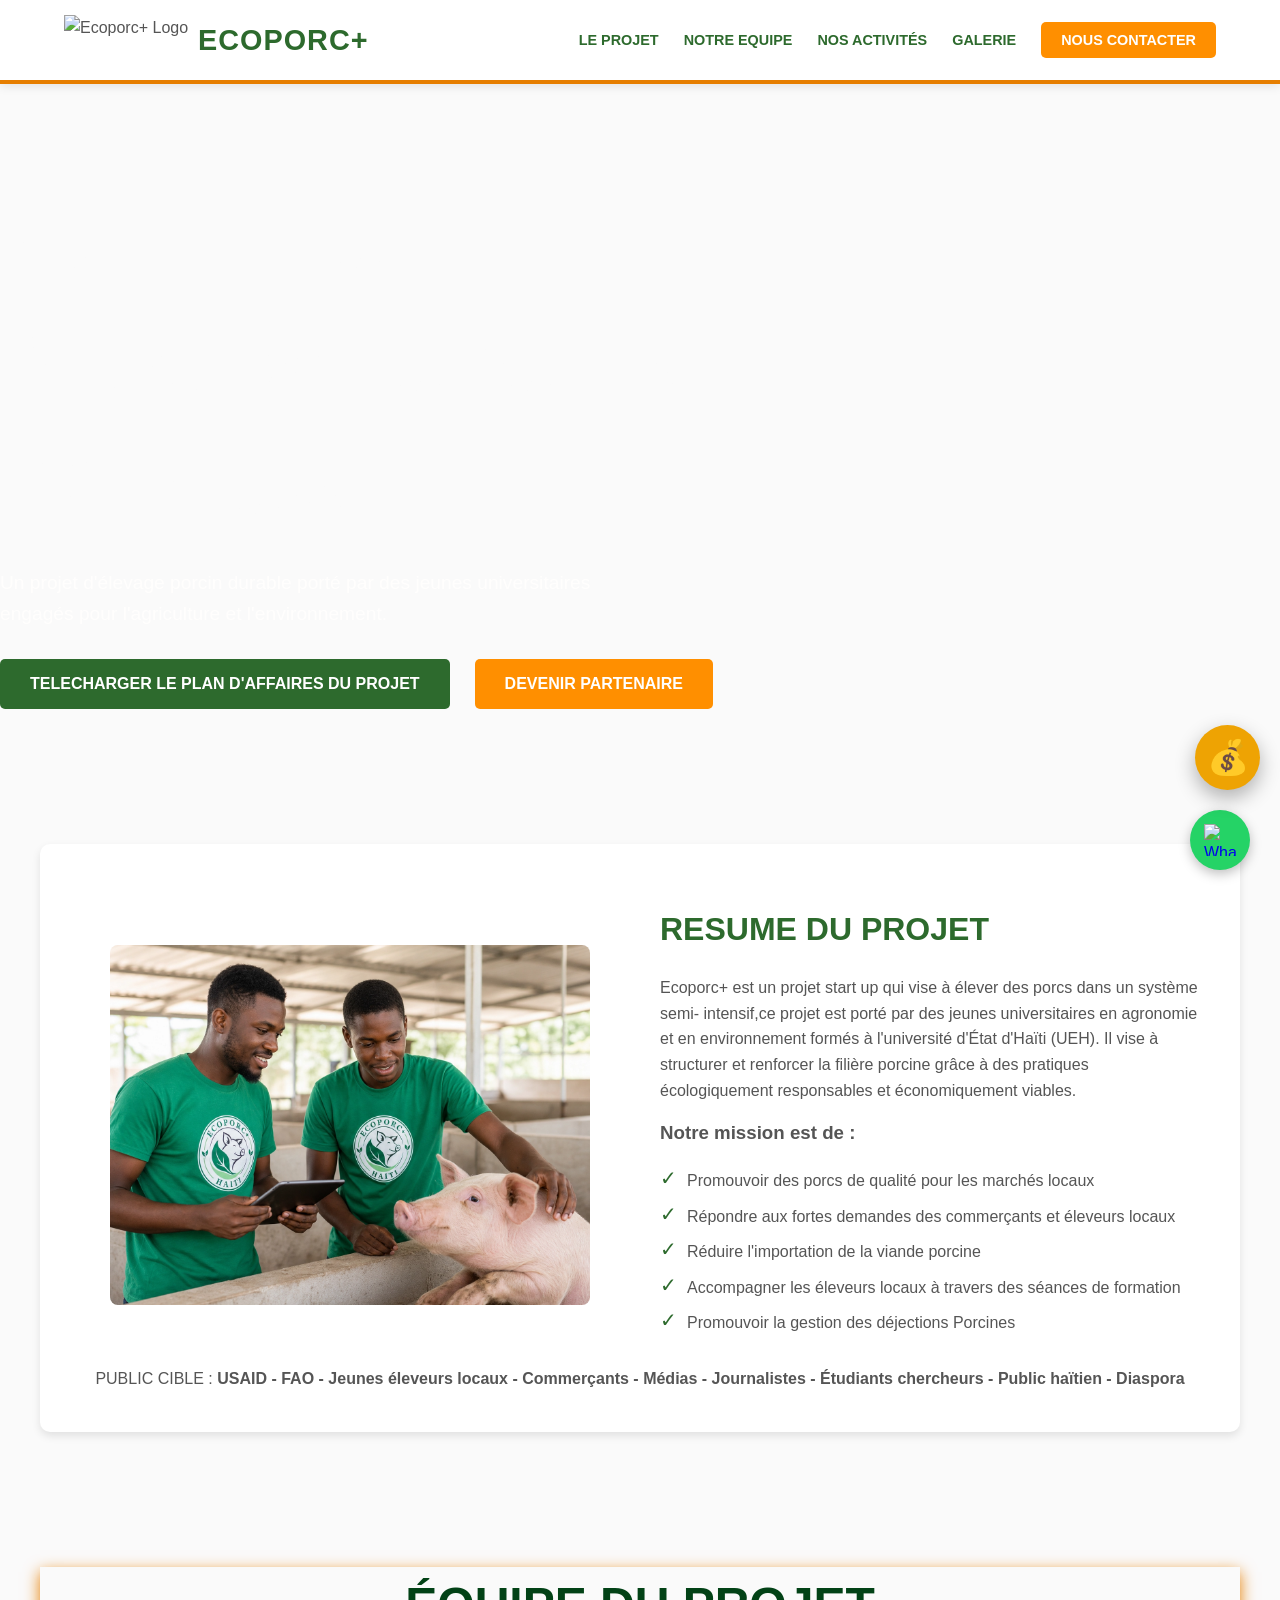
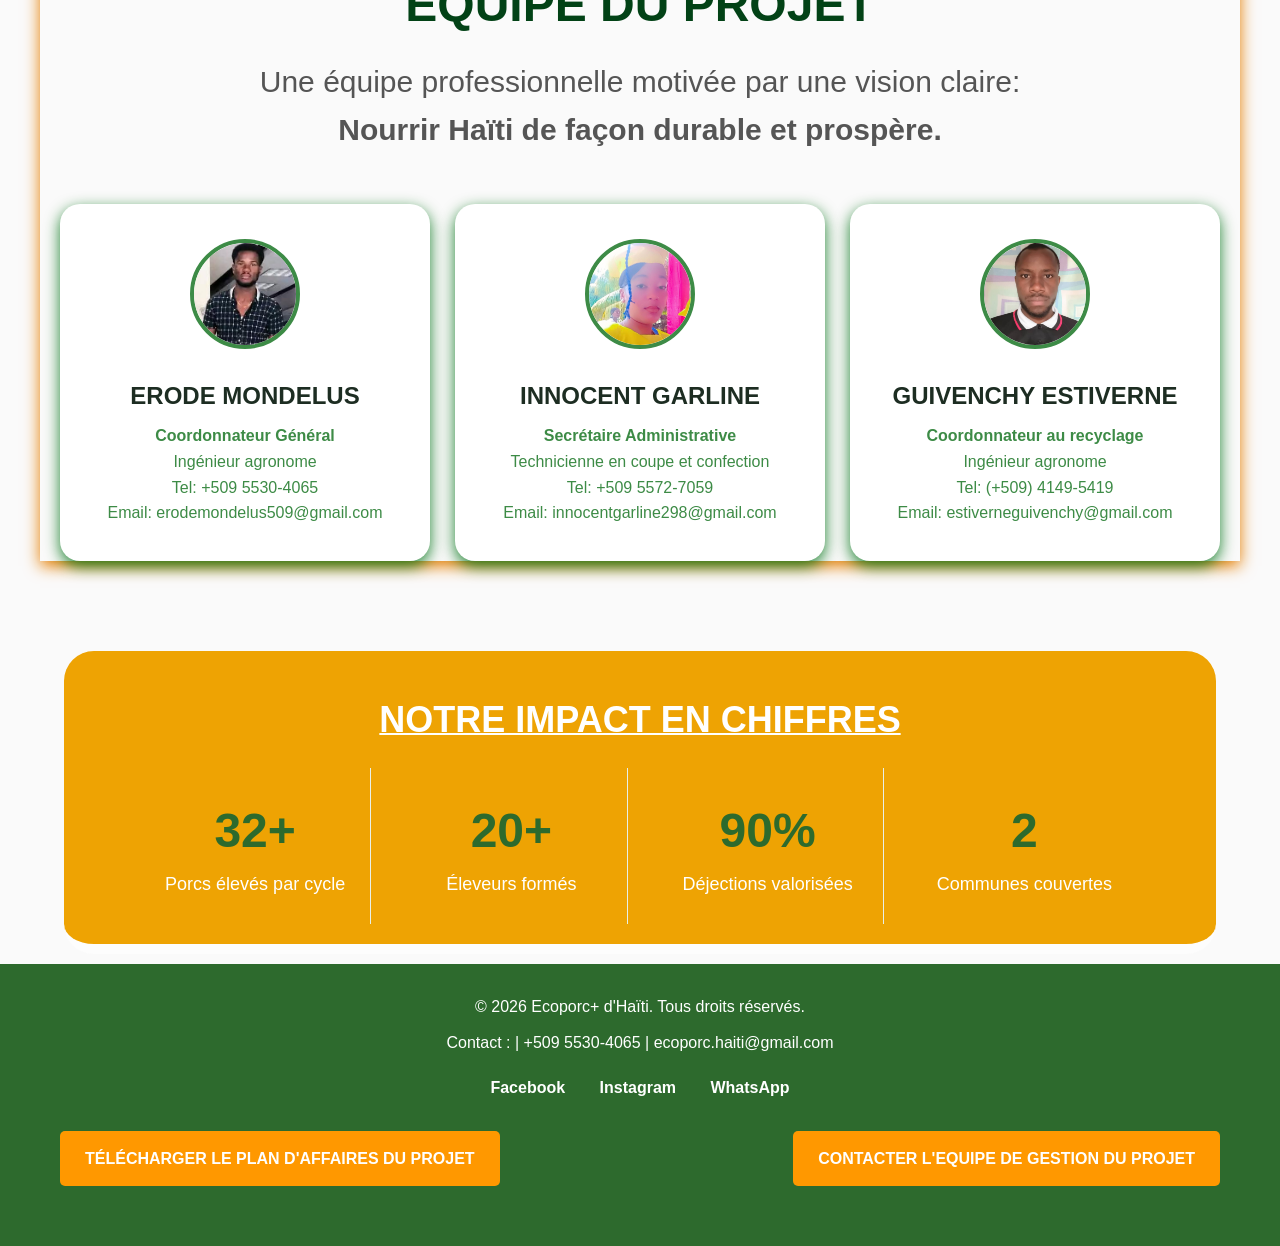
==== commit f78567e9: "Correction des bugs" ====
--- a/index.html
+++ b/index.html
@@ -111,21 +111,11 @@
 <section class="activites">
 
     <!-- Partie texte -->
-    <div class="texte-activites">
-
-        <h2>ACTIVITES REALISEES</h2>
-
-        <p>
-            Dans le cadre de la mise en œuvre du projet Ecoporc+ d’Haïti, 
-            deux séances de formation ont déjà été réalisées au profit de 10 éleveurs 
-            sur les thématiques de la gestion sanitaire et de la biosécurité en élevage porcin.
-             Cette activité vise à réduire la compétition
-            entre les animaux lors de l’alimentation et de l’abreuvement, tout en renforçant
-            les mesures de sécurité sanitaire au sein des troupeaux porcins. 
-        </p>
-    </div>
 <!-- STATS BAR -->
 <div class="stats-bar">
+        <div class="stats-header">
+            <h1>NOTRE IMPACT EN CHIFFRES</h1>
+        </div>
   <div class="stats-inner">
     <div class="stat-item">
       <span class="stat-number">32+</span>
@@ -153,7 +143,7 @@
         <div class="container">
             <div class="footer-info">
                 <p>&copy; 2026 Ecoporc+ d'Haïti. Tous droits réservés.</p>
-                <p>Contact :  | +509 5530-4065 | erodemondelus509@gmail.com</p>
+                <p>Contact :  | +509 5530-4065 | ecoporc.haiti@gmail.com </p>
             </div>
             <div class="social-links">
                 <a href="https://www.facebook.com/profile.php?id=61582019499206&mibextid=ZbWKwL">Facebook</a>
@@ -170,5 +160,12 @@
 <a href="https://wa.me/50955304065" target="_blank" class="whatsapp-float" aria-label="Envoyer un message WhatsApp">
     <img src="https://upload.wikimedia.org/wikipedia/commons/6/6b/WhatsApp.svg" alt="WhatsApp" width="32" height="32">
 </a>
+<!-- Bouton Plan de financement -->
+<a href="pictures/INVEST.jpg"
+   target="_blank"
+   class="finance-btn"
+   title="Voir le plan de financement">
+    💰
+</a>
 </body>
 </html>
--- a/styles.css
+++ b/styles.css
@@ -488,49 +488,151 @@
 .whatsapp-float:hover {
     transform: scale(1.1);
 }
-/* ── STATS BAR ── */
-  .stats-bar {
+/* /* ── STATS BAR ── */
+
+.stats-bar{
     background: #eea303;
     border-bottom: 10px solid #fdfdfd;
-    padding: 0px;
-    justify-content: space-between;
-    border-radius: 0%;
-    gap: 12px;
-  }
-
-  .stats-inner {
-    max-width: 1100px;
-    margin: 10px;
+    padding: 20px;
+    border-radius: 30px;
+    margin: 10px 5%;
+}
+
+.stats-header{
+    text-align: center;
+    padding: 20px 0;
+    color: #fff;
+    font-family: 'Montserrat', sans-serif;
+    font-size: 24px;
+    font-weight: 700;
+    text-decoration: underline;
+    text-decoration-color: #fff;
+    text-decoration-thickness: 2px;
+}
+
+.stats-inner{
+    max-width: 1000px;
+    margin: auto;
     display: grid;
-    grid-template-columns: repeat(4, 1fr);
-    gap: 50px;
-  }
-
-  .stat-item {
-    padding: 28px 24px;
+    grid-template-columns: repeat(4,1fr);
+    gap: 25px;
+}
+
+.stat-item{
+    padding: 25px 20px;
     text-align: center;
     border-right: 1px solid #e8f0e8;
-    gap: 50px;
-  }
-
-  .stat-item:last-child { border-right: none; }
-
-  .stat-number {
+}
+
+.stat-item:last-child{
+    border-right: none;
+}
+
+.stat-number{
     font-family: 'Montserrat', sans-serif;
-    font-size: 32px;
+    font-size: 48px;
     font-weight: 700;
     color: var(--vert-fonce);
     display: block;
-  }
-
-  .stat-label {
-    font-size: 13px;
-    color: var(--gris-texte);
-    margin-top: 4px;
-  }
+}
+
+.stat-label{
+    font-size: 18px;
+    color: white;
+    margin-top: 5px;
+}
+
+/* ===== Tablettes ===== */
+
+@media screen and (max-width: 992px){
+
+    .stats-inner{
+        grid-template-columns: repeat(2,1fr);
+    }
+
+    .stat-item:nth-child(2){
+        border-right: none;
+    }
+
+    .stat-number{
+        font-size: 40px;
+    }
+
+}
+
+/* ===== Téléphones ===== */
+
+@media screen and (max-width: 768px){
+
+    .stats-bar{
+        border-radius: 20px;
+        margin: 10px;
+        padding: 15px;
+    }
+
+    .stats-header{
+        font-size: 20px;
+    }
+
+    .stats-inner{
+        grid-template-columns: 1fr;
+        gap: 15px;
+    }
+
+    .stat-item{
+        border-right: none;
+        border-bottom: 1px solid #e8f0e8;
+        padding: 20px 10px;
+    }
+
+    .stat-item:last-child{
+        border-bottom: none;
+    }
+
+    .stat-number{
+        font-size: 34px;
+    }
+
+    .stat-label{
+        font-size: 16px;
+    }
+
+}
 #status-message{
     text-align: center;
     font-size: 16px;
     margin-top: 15px;
     transition: .3s;
+}
+/* Bouton flottant Plan de financement */
+.finance-btn{
+    position: fixed;
+    right: 20px;
+    bottom: 110px; /* juste au-dessus du bouton WhatsApp */
+
+    width: 65px;
+    height: 65px;
+
+    background: #eea303;
+
+    border-radius: 50%;
+
+    display: flex;
+    justify-content: center;
+    align-items: center;
+
+    text-decoration: none;
+
+    font-size: 34px;
+
+    box-shadow: 0 8px 20px rgba(0,0,0,.3);
+
+    z-index: 9999;
+
+    transition: all .3s ease;
+}
+
+.finance-btn:hover{
+    transform: scale(1.1);
+    background: #d89300;
 }
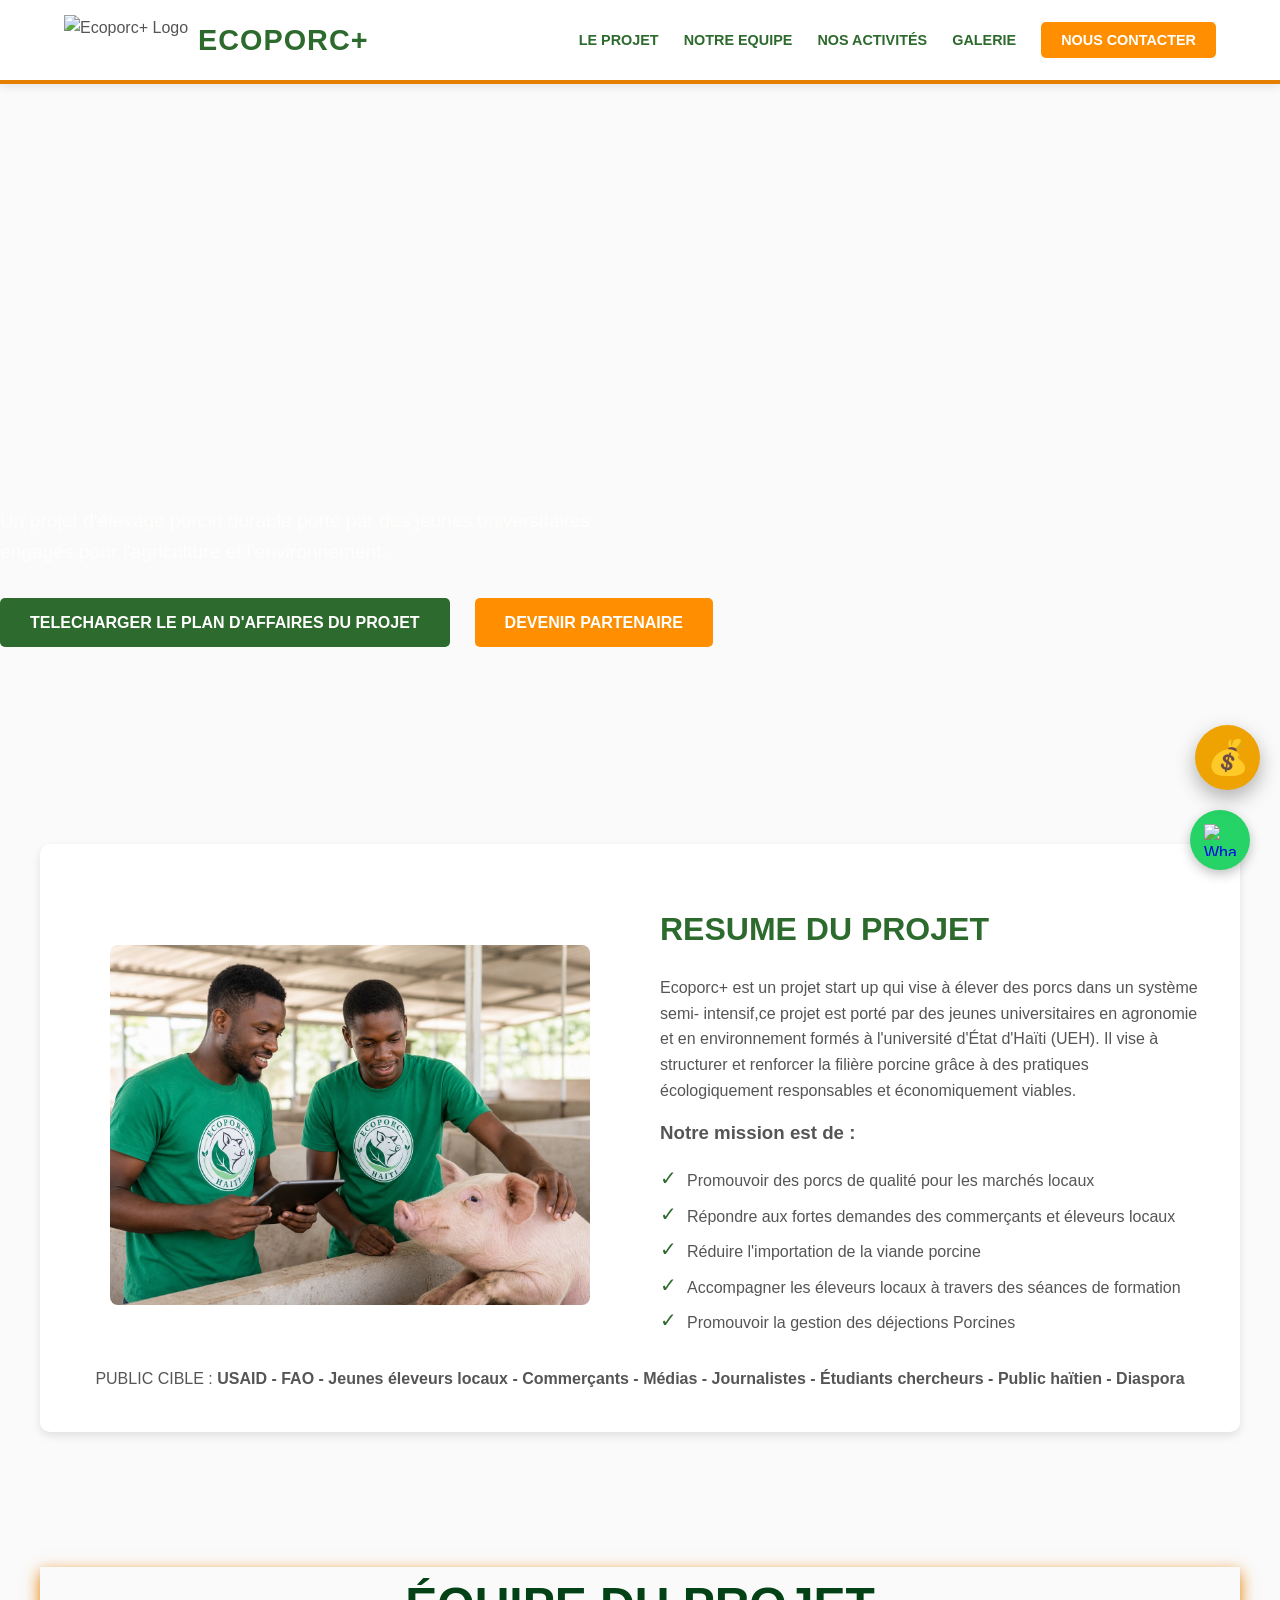
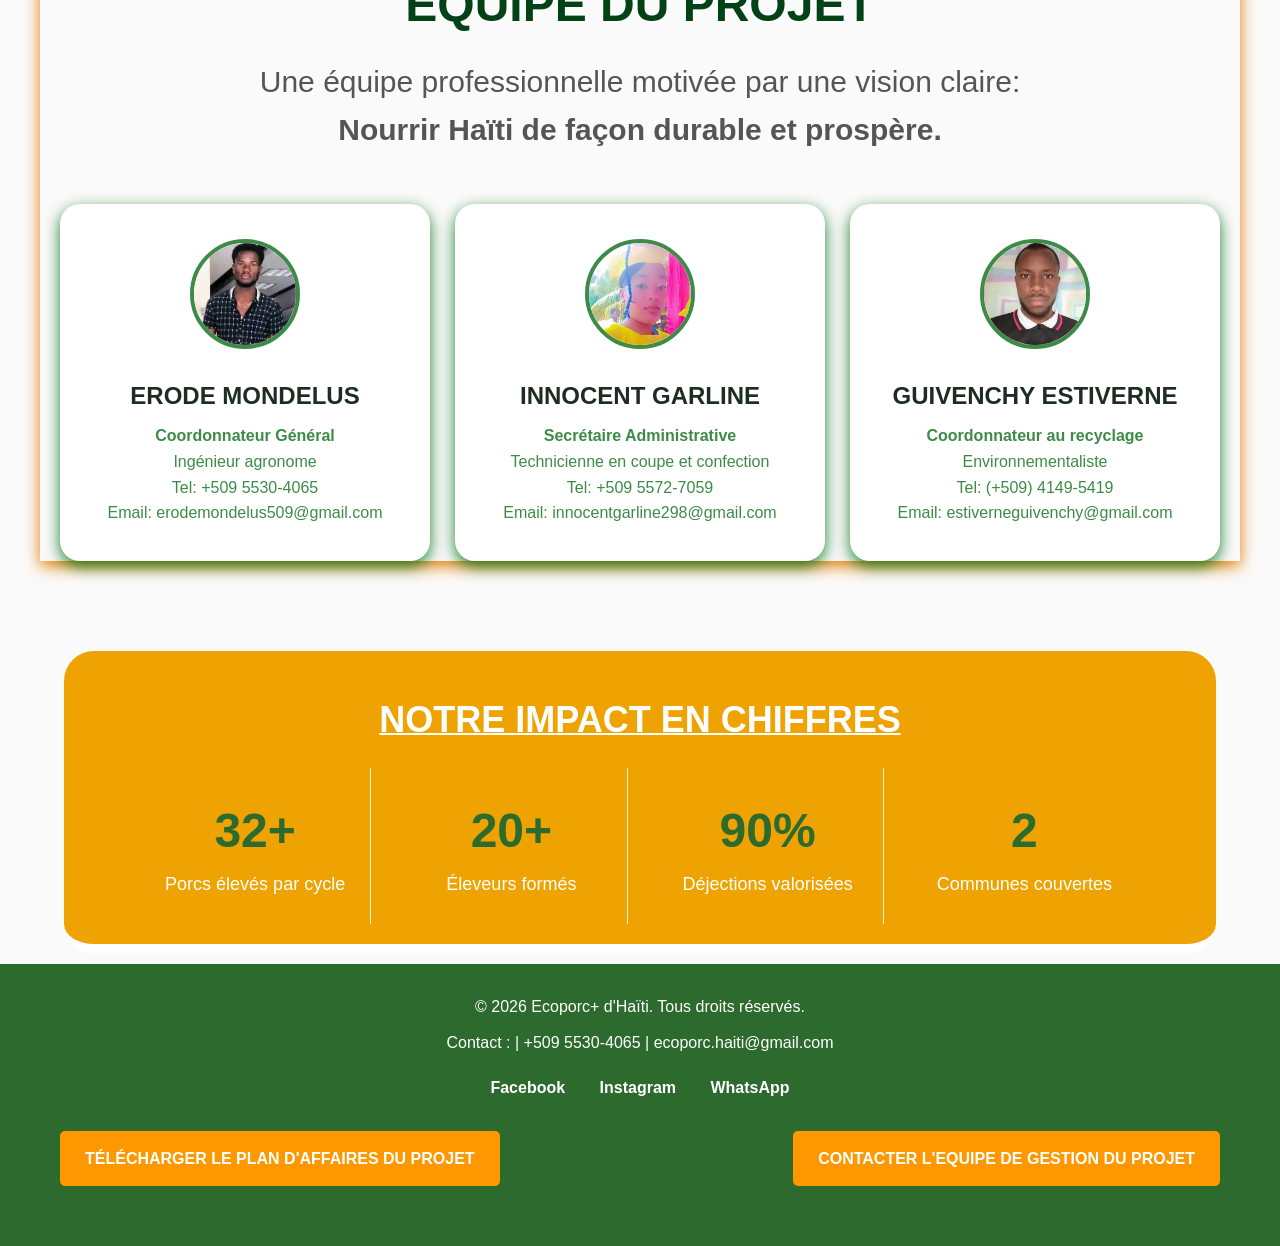
==== commit 40332882: "Ajout du bouton de financement" ====
--- a/index.html
+++ b/index.html
@@ -34,7 +34,7 @@
     <!-- Hero Section -->
     <section id="accueil" class="hero">
         <div class="hero-content">
-            <h1>Nourrir Haïti - Préserver la nature - Bâtir l'avenir </h1>
+            <h1>Nourrir - Préserver la nature - Bâtir l'avenir </h1>
             <p>Un projet d'élevage porcin durable porté par des jeunes universitaires engagés pour l'agriculture et l'environnement.</p>
             <div class="hero-btns">
                 <a href="Plan_d_affaires.pdf" class="btn btn-primary">TELECHARGER LE PLAN D'AFFAIRES DU PROJET</a>
@@ -101,7 +101,7 @@
                 <img src="pictures/Image12.jpeg" alt="GUIVENCHY ESTIVERNE">
                 <h3>GUIVENCHY ESTIVERNE</h3>
                 <p><strong>Coordonnateur au recyclage</strong><br> 
-                    Ingénieur agronome<br>
+                    Environnementaliste<br>
                     Tel: (+509) 4149-5419<br>
                     Email:  estiverneguivenchy@gmail.com</p>
             </div>
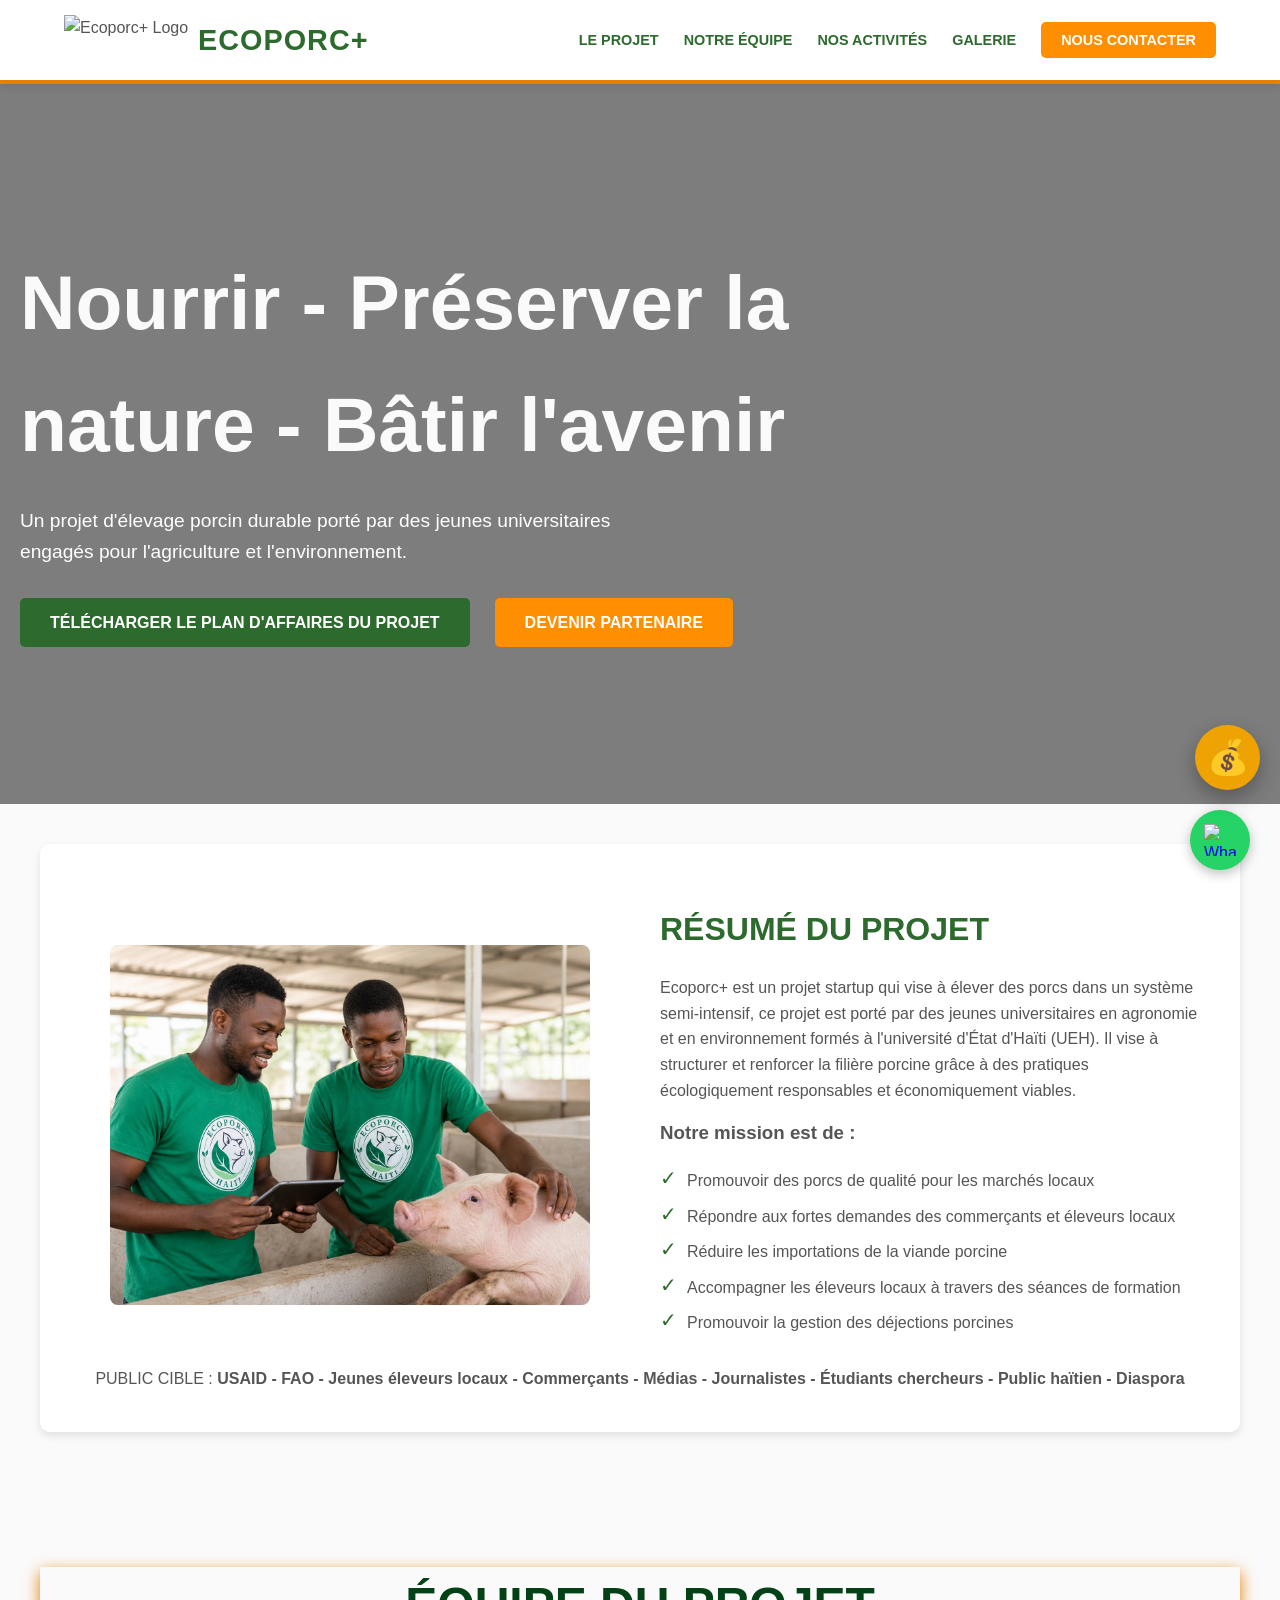
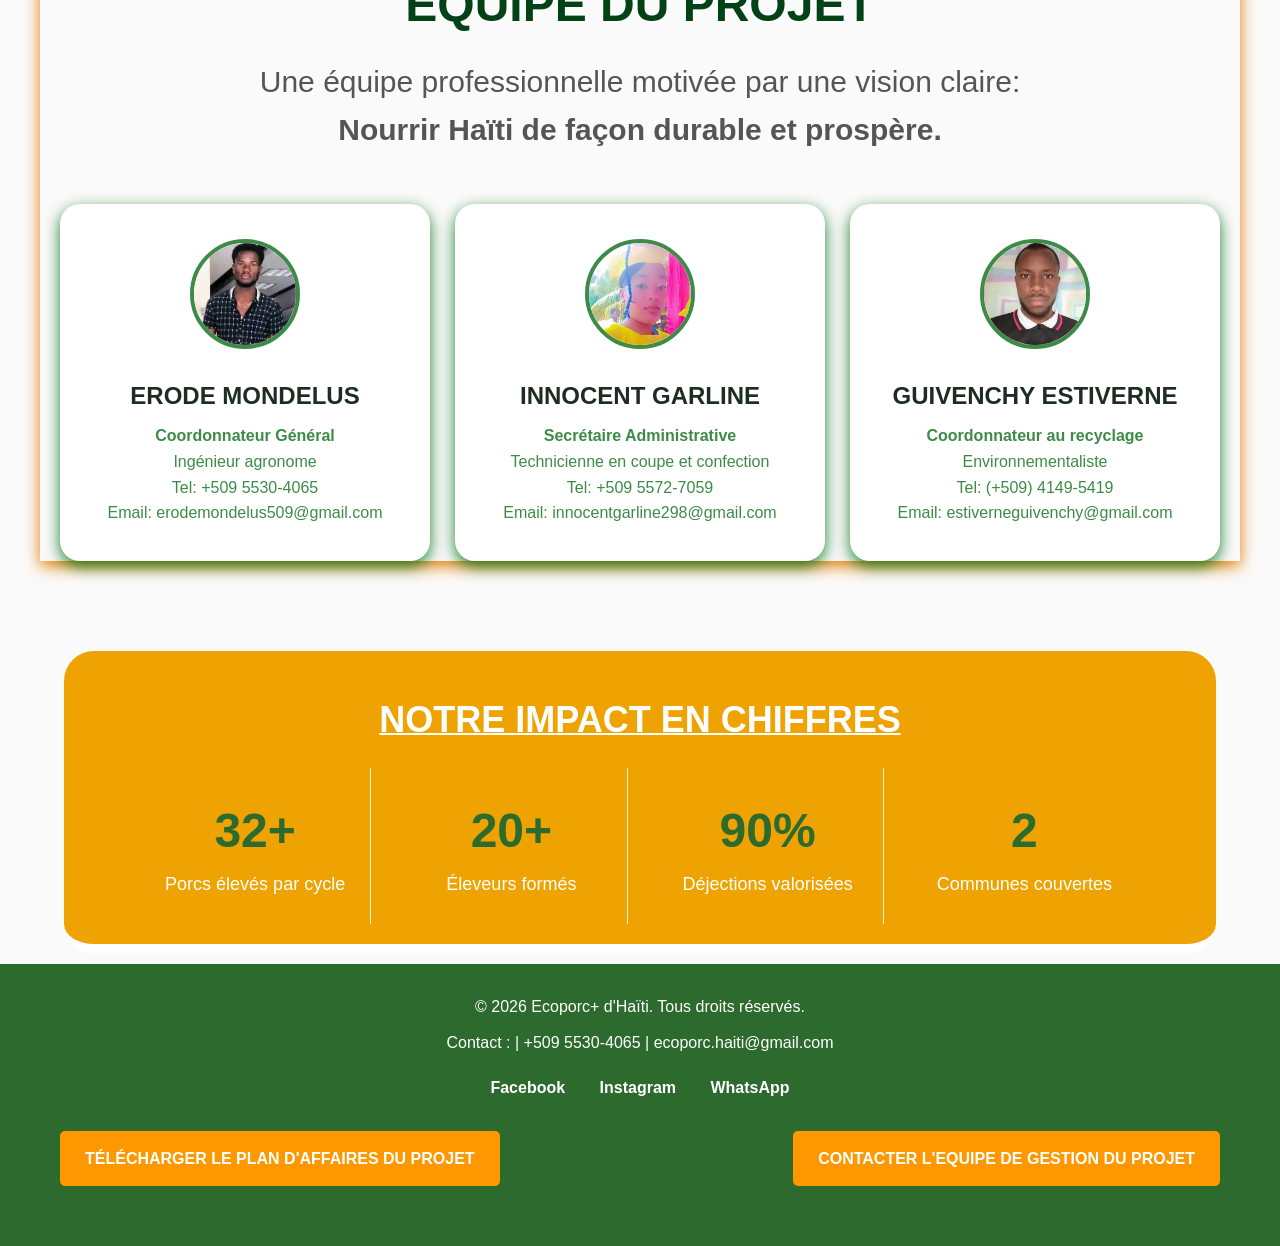
==== commit 7e8f6449: "Correction de bugs et fautes orthographiques et gramaticales" ====
--- a/index.html
+++ b/index.html
@@ -18,7 +18,7 @@
             <button class="hamburger" id="hamburger" aria-label="Menu">&#9776;</button>
             <ul class="nav-links" id="nav-links">
                 <li><a href="projet.html" class="nav-item">LE PROJET</a></li>
-                <li><a href="equipe.html" class="nav-item">NOTRE EQUIPE</a></li>
+                <li><a href="equipe.html" class="nav-item">NOTRE ÉQUIPE</a></li>
                 <li><a href="activite.html" class="nav-item">NOS ACTIVITÉS</a></li>
                 <li><a href="galerie.html" class="nav-item">GALERIE</a></li>
                 <li><a href="contact.html" class="nav-item cta-nav">NOUS CONTACTER</a></li>
@@ -37,7 +37,7 @@
             <h1>Nourrir - Préserver la nature - Bâtir l'avenir </h1>
             <p>Un projet d'élevage porcin durable porté par des jeunes universitaires engagés pour l'agriculture et l'environnement.</p>
             <div class="hero-btns">
-                <a href="Plan_d_affaires.pdf" class="btn btn-primary">TELECHARGER LE PLAN D'AFFAIRES DU PROJET</a>
+                <a href="Plan_d_affaires.pdf" class="btn btn-primary">TÉLÉCHARGER LE PLAN D'AFFAIRES DU PROJET</a>
                 <a href="contact.html" class="btn btn-secondary">Devenir partenaire</a>
             </div>
         </div>
@@ -49,17 +49,17 @@
             <img src="pictures/image1.png" alt="Jeunes agriculteurs haïtiens nourrissant des porcs Ecoporc+">
         </div>
         <div class="mission-content">
-            <h2>RESUME DU PROJET</h2>
+            <h2>RÉSUMÉ DU PROJET</h2>
             <p>
-                Ecoporc+ est un projet start up qui vise à élever des porcs dans un système semi- intensif,ce projet est porté par des jeunes universitaires en agronomie et en environnement formés à l'université d'État d'Haïti (UEH). Il vise à structurer et renforcer la filière porcine grâce à des pratiques écologiquement responsables et économiquement viables.
+                Ecoporc+ est un projet startup qui vise à élever des porcs dans un système semi-intensif, ce projet est porté par des jeunes universitaires en agronomie et en environnement formés à l'université d'État d'Haïti (UEH). Il vise à structurer et renforcer la filière porcine grâce à des pratiques écologiquement responsables et économiquement viables.
             </p>
             <h3>Notre mission est de : </h3>
             <ul>
                 <li><span class="icon-check">&#10003;</span> Promouvoir des porcs de qualité pour les marchés locaux</li>
                 <li><span class="icon-check">&#10003;</span> Répondre aux fortes demandes des commerçants et éleveurs locaux</li>
-                <li><span class="icon-check">&#10003;</span> Réduire l'importation de la viande porcine </li>
+                <li><span class="icon-check">&#10003;</span> Réduire les importations de la viande porcine </li>
                 <li><span class="icon-check">&#10003;</span> Accompagner les éleveurs locaux à travers des séances de formation </li>
-                <li><span class="icon-check">&#10003;</span> Promouvoir la gestion des déjections Porcines  </li>
+                <li><span class="icon-check">&#10003;</span> Promouvoir la gestion des déjections porcines  </li>
             </ul>
         </div>
         <div class="public-cible">
@@ -157,7 +157,7 @@
         </div>
     </footer>
     <!-- Bouton flottant WhatsApp -->
-<a href="https://wa.me/50955304065" target="_blank" class="whatsapp-float" aria-label="Envoyer un message WhatsApp">
+<a href="https://wa.me/50955304065" target="_blank" rel="noopener noreferrer" class="whatsapp-float" aria-label="Envoyer un message WhatsApp">
     <img src="https://upload.wikimedia.org/wikipedia/commons/6/6b/WhatsApp.svg" alt="WhatsApp" width="32" height="32">
 </a>
 <!-- Bouton Plan de financement -->
--- a/styles.css
+++ b/styles.css
@@ -24,7 +24,6 @@
     font-family: 'Montserrat', sans-serif;
     font-weight: 700;
 }
-.h2 {text-align: right;}
 
 .container {
     max-width: 1100px;
@@ -131,8 +130,8 @@
 
 /* Hero Section */
 .hero {
-    height: 80vh;
-    background: linear-gradient(rgba(0,0,0,0.5), rgba(0,0,0,0.5)), url('https://images.unsplash.com/photo-1544225580-3ef372559f35?ixlib=rb-1.2.1&auto=format&fit=crop&w=1920&q=80'); /* Placeholder image */
+    min-height: 80vh; padding: 80px 20px;
+    background: linear-gradient(rgba(0,0,0,0.5), rgba(0,0,0,0.5)), url(pictures/ecoporc_hero_background.png);
     background-size: cover;
     background-position: center;
     display: flex;
@@ -140,7 +139,6 @@
     justify-content: left;
     text-align: left;
     color: white;
-    background-image: url(pictures/ecoporc_hero_background.png);
 }
 
 .hero-content h1 {
@@ -299,7 +297,7 @@
         width: 100%;
     }
     .nav-item {
-        margin: 0 10px;
+        margin: 8px 0;
     }
     .mission-image-container {
         flex: 1 1 100%;
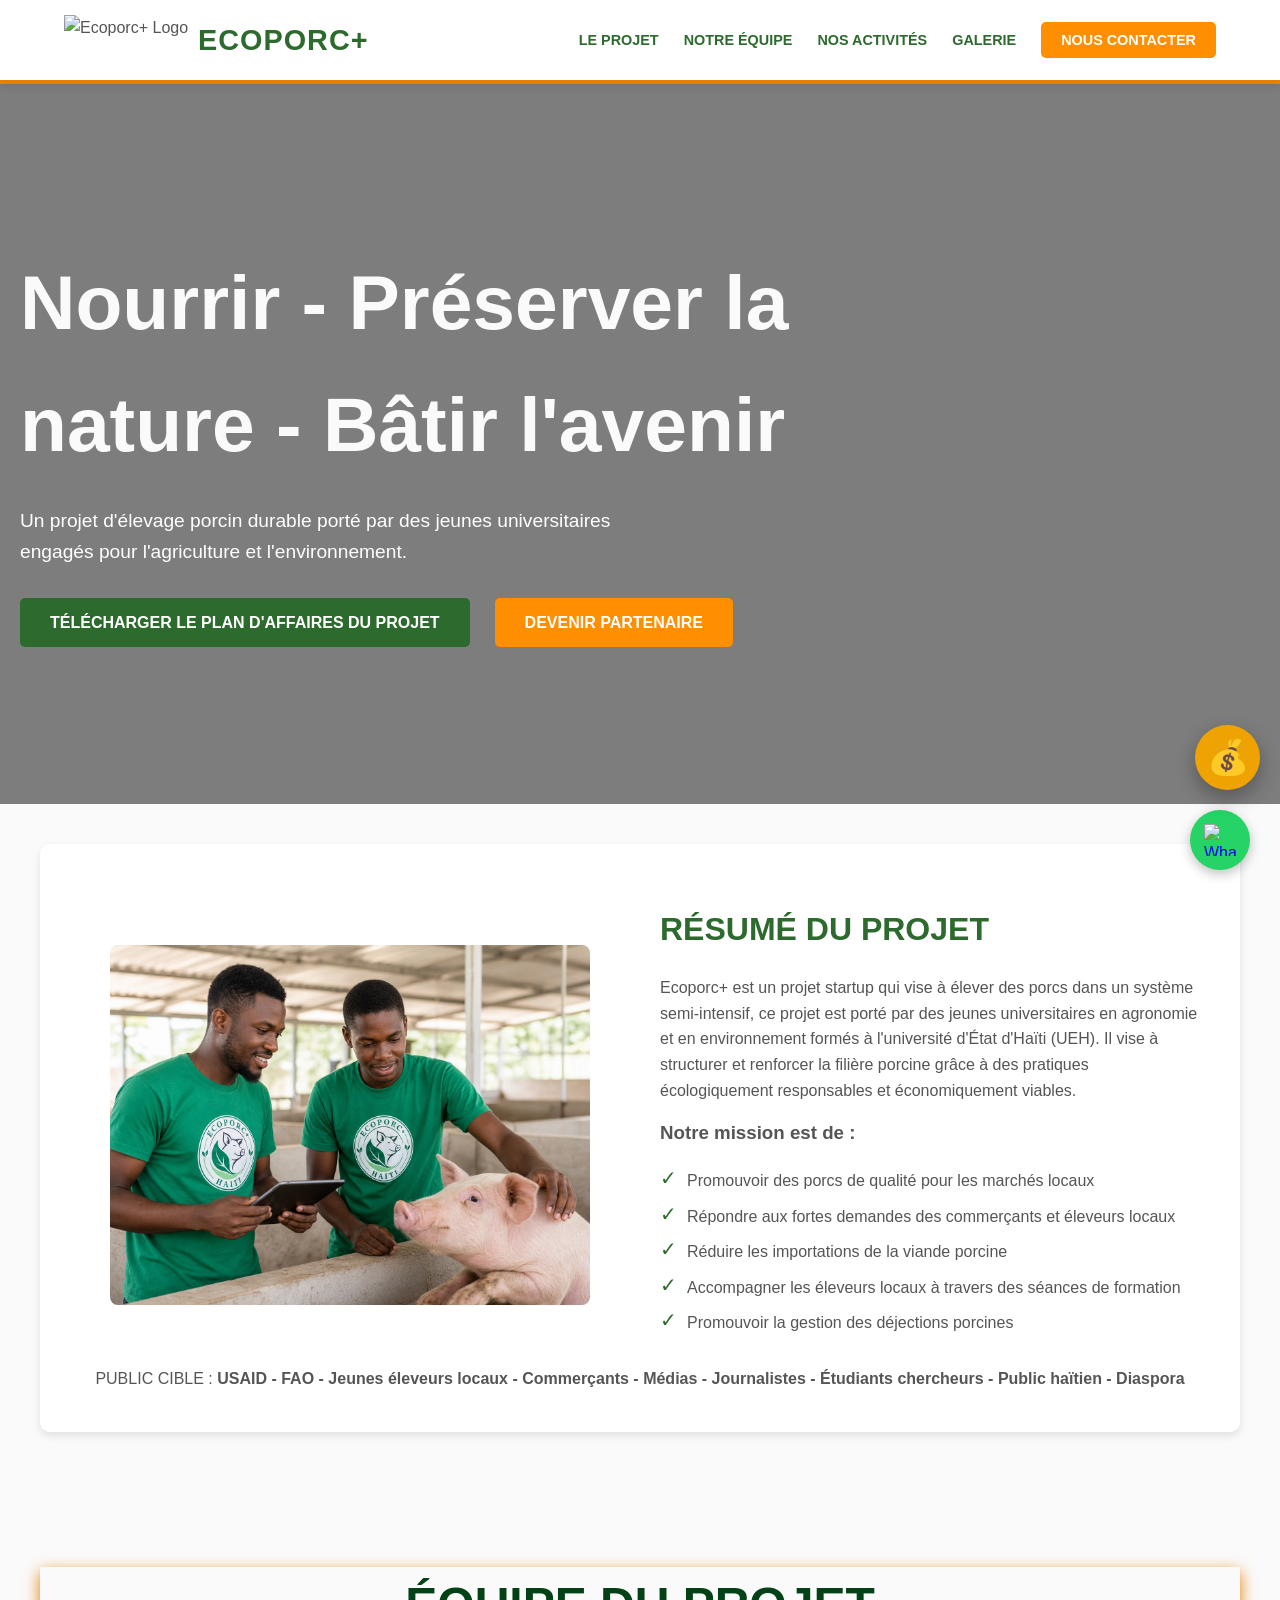
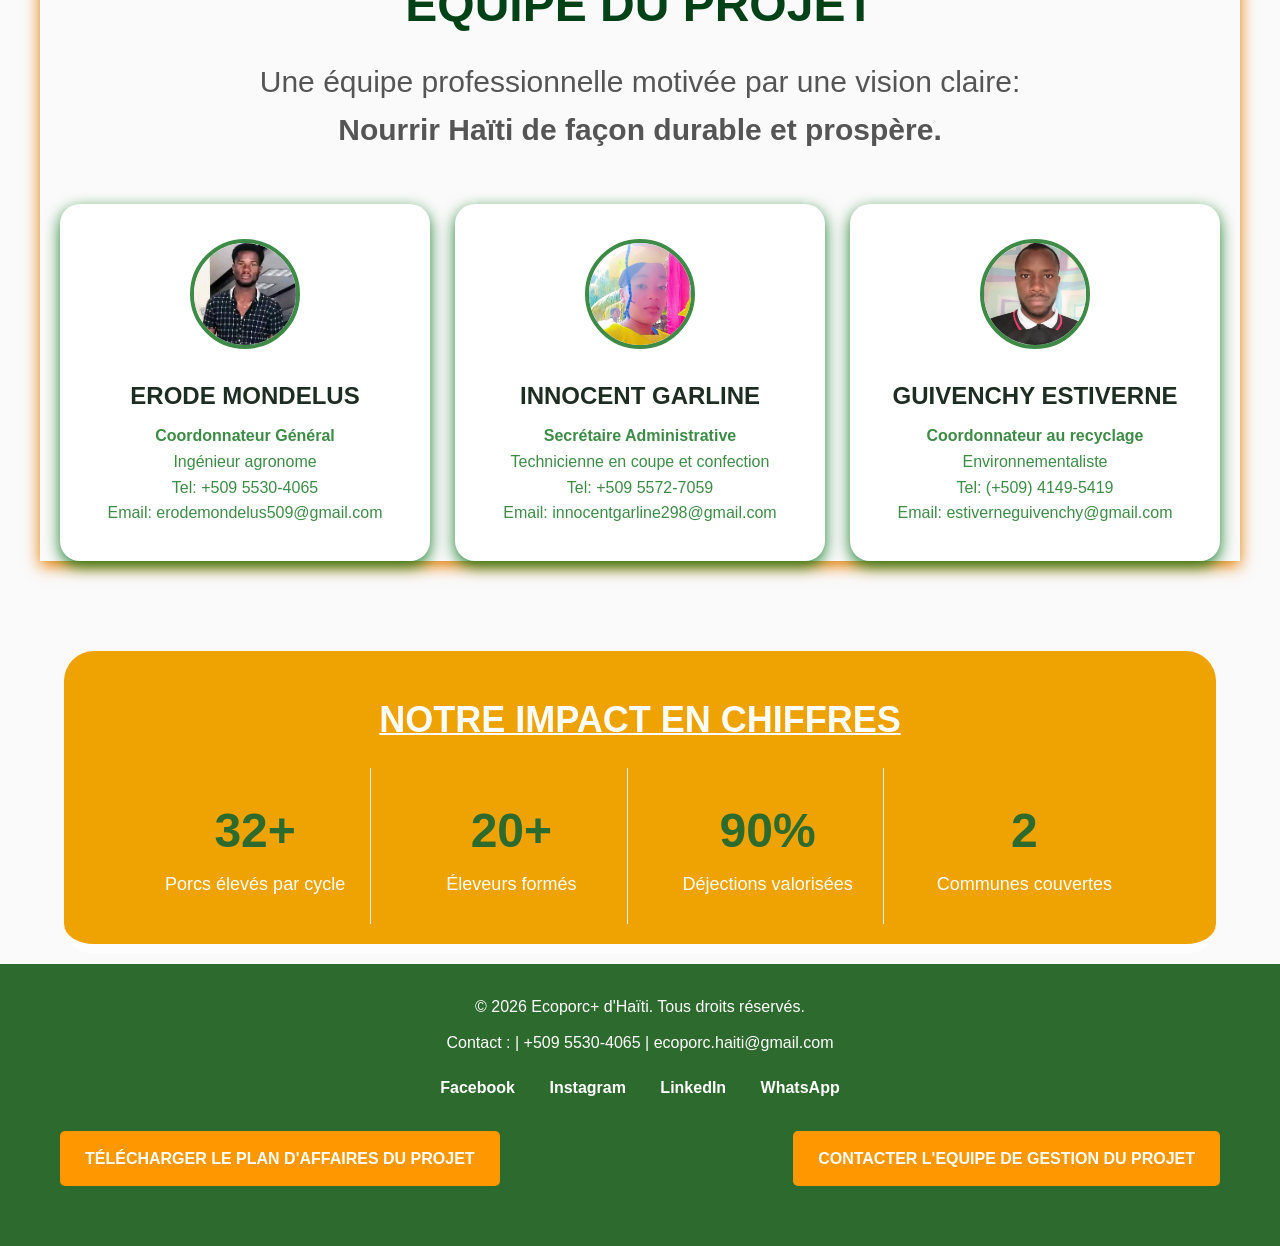
==== commit 5a6d6ce7: "derniere mise a jour du site" ====
--- a/index.html
+++ b/index.html
@@ -147,7 +147,8 @@
             </div>
             <div class="social-links">
                 <a href="https://www.facebook.com/profile.php?id=61582019499206&mibextid=ZbWKwL">Facebook</a>
-                <a href="https://www.instagram.com/ecoporc_haiti/" target="_blank">Instagram</a>
+                <a href="https://www.instagram.com/ecoporc.haiti/" target="_blank">Instagram</a>
+                <a href="https://www.linkedin.com/in/ecoporc-d-haiti-932423419" target="_blank">LinkedIn</a>
                 <a href="https://wa.me/50955304065" target="_blank">WhatsApp</a>
             </div>
         </div>
